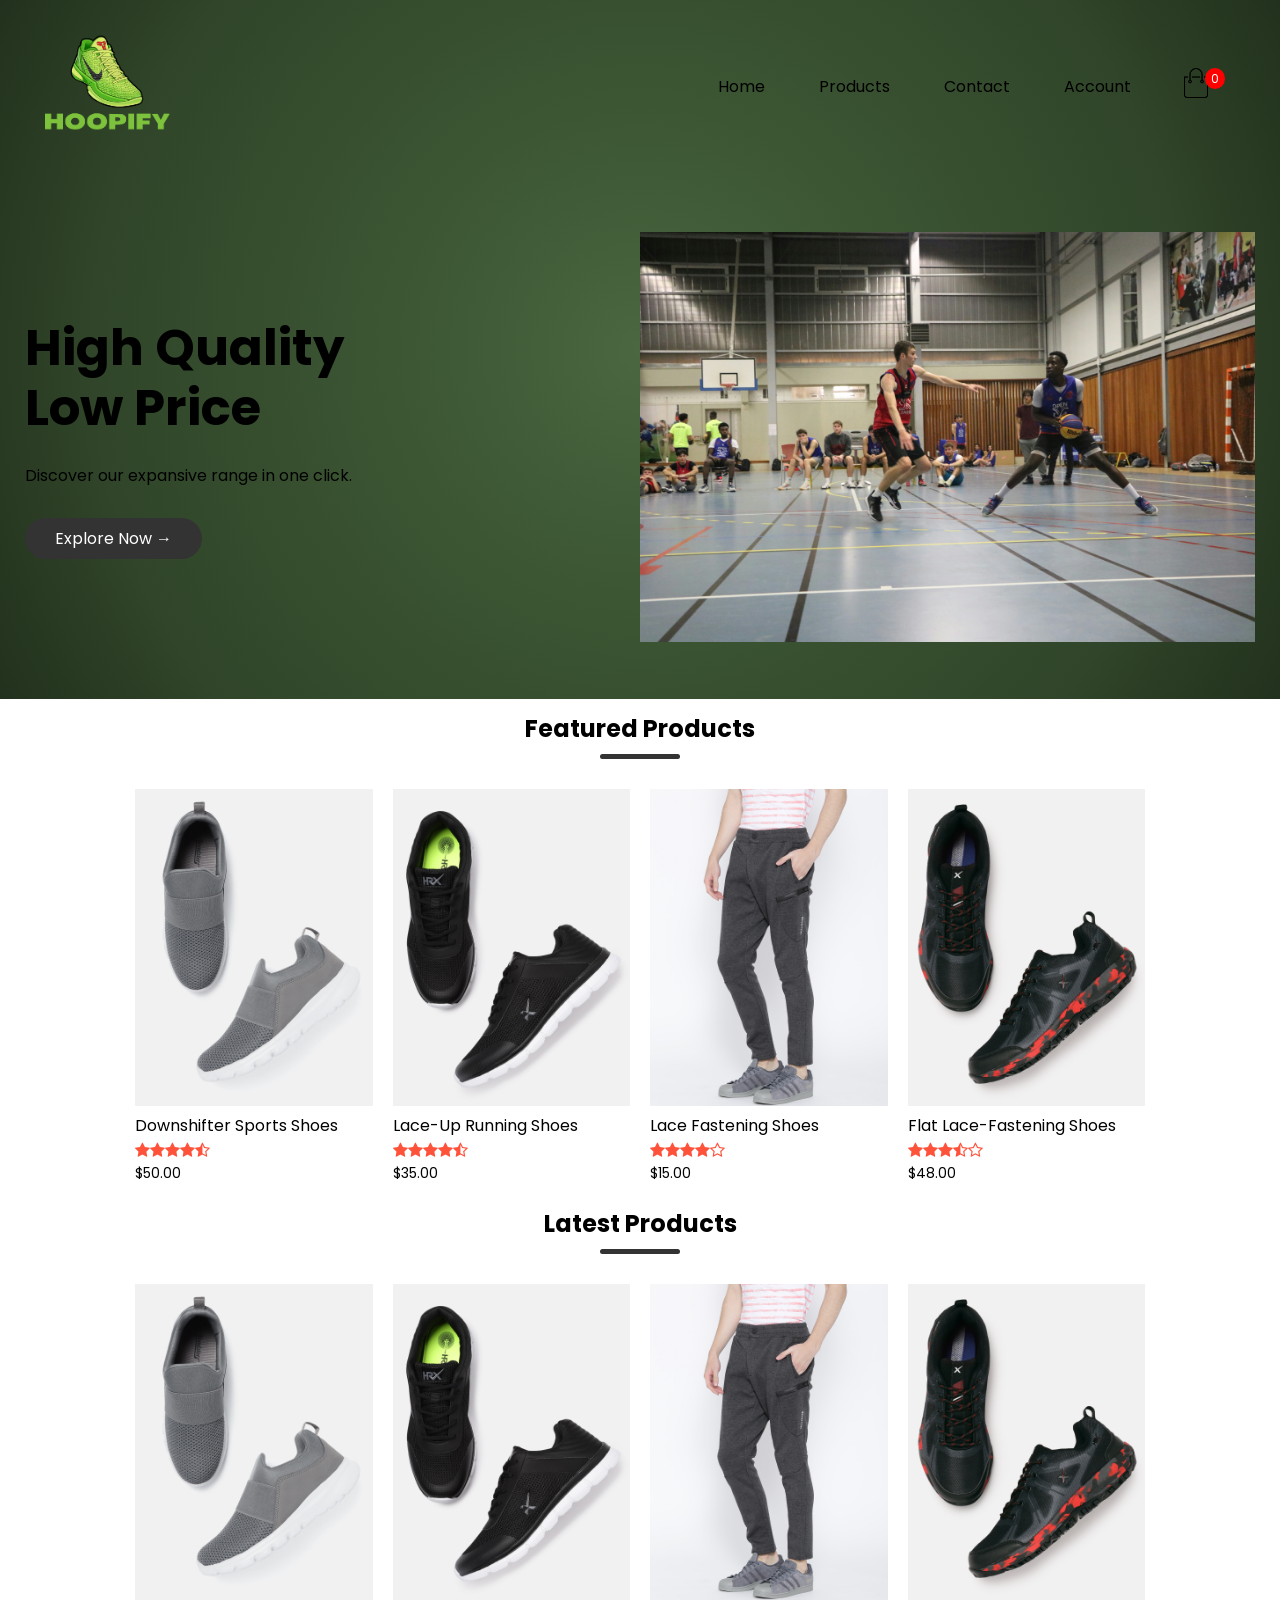
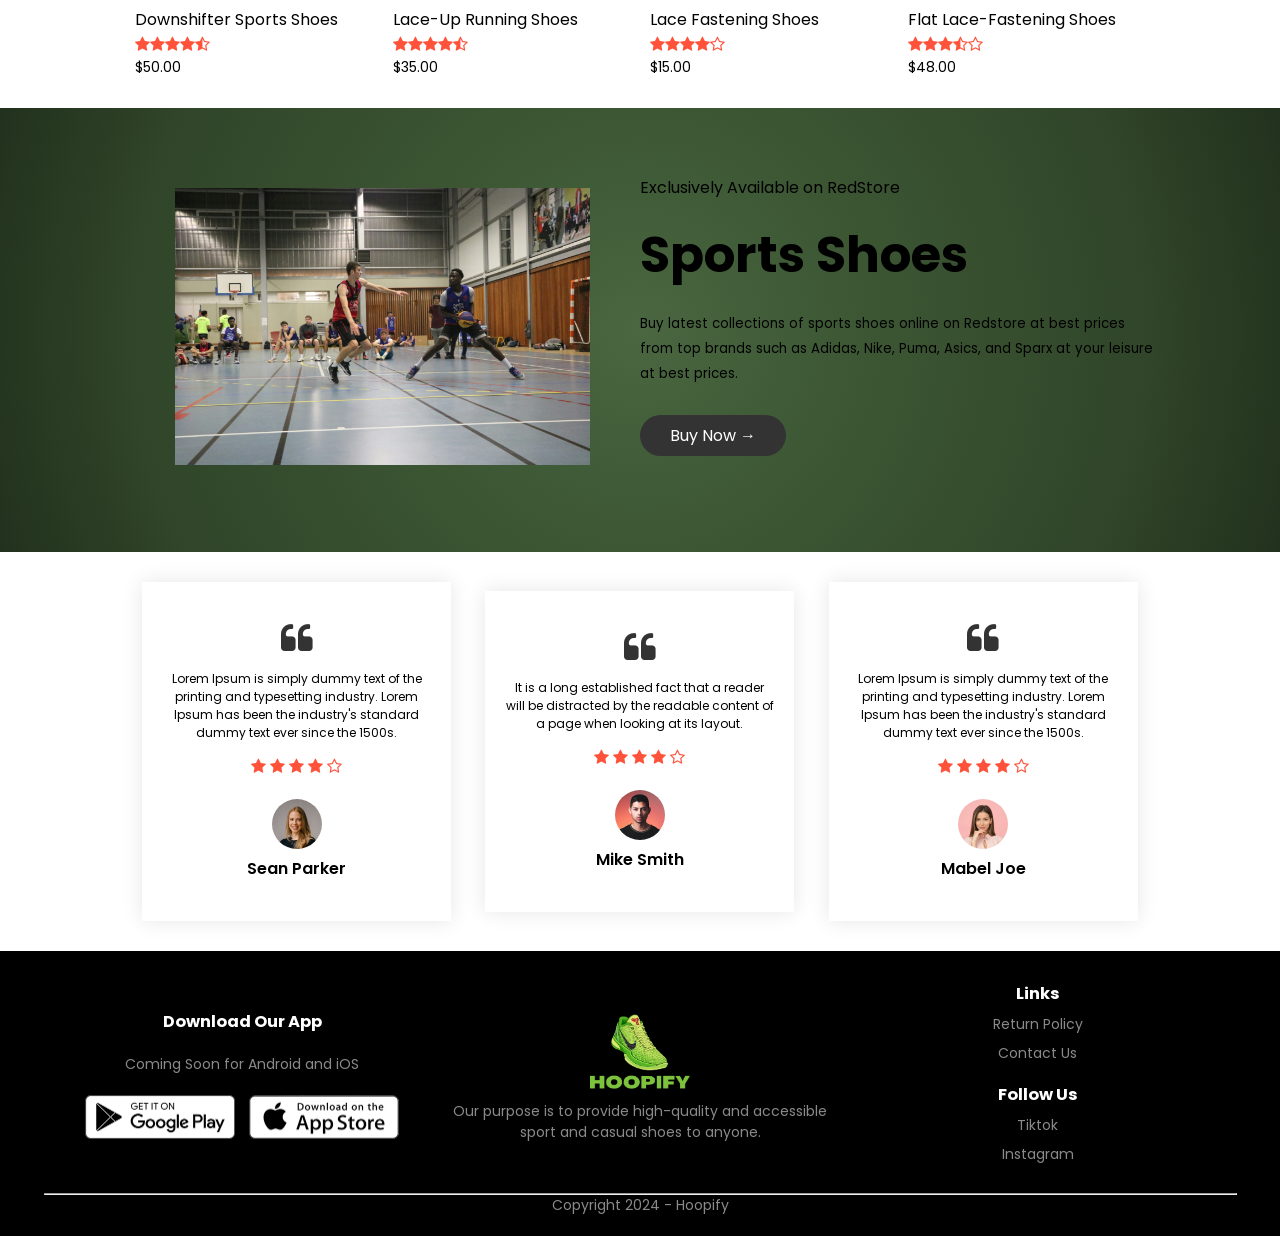
==== index.html @ 34ea132c "whoops" ====
<!doctype html>
<html>

<head>
	<meta charset="utf-8" />
	<meta name="viewport" content="width=device-width, initial-scale=1.0" />
	<title>Hoopify</title>
	<link rel="stylesheet" href="style.css" />
	<link rel="preconnect" href="https://fonts.gstatic.com" />
	<link href="https://fonts.googleapis.com/css2?family=Poppins:wght@200;300;400;500;600;700&display=swap"
		rel="stylesheet" />
	<link rel="stylesheet" href="https://stackpath.bootstrapcdn.com/font-awesome/4.7.0/css/font-awesome.min.css" />
</head>

<body>
	<!-- Header Section -->
	<div class="header">
		<div class="container">
			<div class="navbar">
				<div class="logo">
					<a href="index.html"><img src="images/logo.png" width="125px" /></a>
				</div>
				<nav>
					<ul id="MenuItems">
						<li><a href="index.html">Home</a></li>
						<li><a href="products.html">Products</a></li>
						<li><a href="contact.html">Contact</a></li>
						<li><a href="account.html">Account</a></li>
					</ul>
				</nav>
				<a href="cart.html">
					<img src="images/cart.png" width="30px" height="30px" />
					<span id="cartCount" class="cart-count">0</span>
				</a>
			</div>
			<div class="row">
				<div class="col-2">
					<h1>High Quality <br />Low Price</h1>
					<p>Discover our expansive range in one click.</p>
					<a href="products.html" class="btn">Explore Now &#8594;</a>
				</div>
				<div class="col-2">
					<img src="images/image1.png" />
				</div>
			</div>
		</div>
	</div>

	<!-- Featured Products Section -->
	<div class="small-container">
		<h2 class="title">Featured Products</h2>
		<div class="row featured-products">
			<!-- Featured products will be dynamically added here -->
		</div>

		<!-- Latest Products Section -->
		<h2 class="title">Latest Products</h2>
		<div class="row latest-products">
			<!-- Latest products will be dynamically added here -->
		</div>
	</div>

	<!-- Offer Section -->
	<div class="offer">
		<div class="small-container">
			<div class="row">
				<div class="col-2">
					<img src="images/image1.png" class="offer-img" />
				</div>
				<div class="col-2">
					<p>Exclusively Available on RedStore</p>
					<h1>Sports Shoes</h1>
					<small>
						Buy latest collections of sports shoes online on Redstore at best
						prices from top brands such as Adidas, Nike, Puma, Asics, and
						Sparx at your leisure at best prices. </small><br />
					<a href="products.html" class="btn">Buy Now &#8594;</a>
				</div>
			</div>
		</div>
	</div>

	<!-- Testimonial Section -->
	<div class="testimonial">
		<div class="small-container">
			<div class="row">
				<div class="col-3">
					<i class="fa fa-quote-left"></i>
					<p>
						Lorem Ipsum is simply dummy text of the printing and typesetting
						industry. Lorem Ipsum has been the industry's standard dummy text
						ever since the 1500s.
					</p>
					<div class="rating">
						<i class="fa fa-star"></i>
						<i class="fa fa-star"></i>
						<i class="fa fa-star"></i>
						<i class="fa fa-star"></i>
						<i class="fa fa-star-o"></i>
					</div>
					<img src="images/user-1.png" />
					<h3>Sean Parker</h3>
				</div>
				<div class="col-3">
					<i class="fa fa-quote-left"></i>
					<p>
						It is a long established fact that a reader will be distracted by
						the readable content of a page when looking at its layout.
					</p>
					<div class="rating">
						<i class="fa fa-star"></i>
						<i class="fa fa-star"></i>
						<i class="fa fa-star"></i>
						<i class="fa fa-star"></i>
						<i class="fa fa-star-o"></i>
					</div>
					<img src="images/user-2.png" />
					<h3>Mike Smith</h3>
				</div>
				<div class="col-3">
					<i class="fa fa-quote-left"></i>
					<p>
						Lorem Ipsum is simply dummy text of the printing and typesetting
						industry. Lorem Ipsum has been the industry's standard dummy text
						ever since the 1500s.
					</p>
					<div class="rating">
						<i class="fa fa-star"></i>
						<i class="fa fa-star"></i>
						<i class="fa fa-star"></i>
						<i class="fa fa-star"></i>
						<i class="fa fa-star-o"></i>
					</div>
					<img src="images/user-3.png" />
					<h3>Mabel Joe</h3>
				</div>
			</div>
		</div>
	</div>

	<!-- Footer Section -->
	<div class="footer">
		<div class="container">
			<div class="row">
				<div class="footer-col-1">
					<h3>Download Our App</h3>
					<p>Coming Soon for Android and iOS</p>
					<div class="app-logo">
						<img src="images/play-store.png" alt="" />
						<img src="images/app-store.png" alt="" />
					</div>
				</div>
				<div class="footer-col-2">
					<img src="images/logo-white.png" width="25px" />
					<p>
						Our purpose is to provide high-quality and accessible sport and
						casual shoes to anyone.
					</p>
				</div>
				<div class="footer-col-3">
					<h3>Links</h3>
					<ul>
						<li>Return Policy</li>
						<li>Contact Us</li>
					</ul>
					<h3>Follow Us</h3>
					<ul>
						<li>Tiktok</li>
						<li>Instagram</li>
					</ul>
				</div>
			</div>

			<hr />
			<!--horizontal line-->
			<p class="copyright">Copyright 2024 - Hoopify</p>
		</div>
	</div>
	<!-- Script -->
	<script src="index.js" type="module"></script>

	<script src="cart.js" type="module"></script>
</body>

</html>
---- style.css ----
* {
	margin: 0;
	padding: 0;
	box-sizing: border-box;
}

:root {
	--base-text-colour: #000;
	--base-item-colour: #333333;
	--base-item-hover-colour: #1c1c1c;
	--background-gradient-1: #4a6741;
	--background-gradient-2: #3f5a36;
	--background-gradient-3: #374f2f;
	--background-gradient-4: #304529;
	--background-gradient-5: #22311d;
}

body {
	font-family: "Poppins", sans-serif;
}

/*nav menu on the left as a unordered list*/
.navbar {
	display: flex;
	align-items: center;
	padding: 20px;
}

/*nav menu on the right as a unordered list*/
nav {
	flex: 1;
	text-align: right;
}

/*nav menu on the right as a list but without bullet*/
nav ul {
	display: inline-block;
	list-style-type: none;
}

/*nav menu on the right as a vertically list with 50px gapping with each with underline*/
nav ul li {
	display: inline-block;
	margin-right: 50px;
}

/*nav menu on the right as a vertically list with 50px gapping with each without underline*/
a {
	text-decoration: none;
	color: var(--base-text-colour);
}

p {
	color: var(--base-text-colour);
}

.container {
	max-width: 1300px;
	margin: auto;
	padding-left: 25px;
	padding-right: 25px;
}

.row {
	display: flex;
	align-items: center;
	flex-wrap: wrap;
	justify-content: space-around;
}

.col-2 {
	flex-basis: 50%;
	min-width: 300px;
}

.col-2 img {
	max-width: 100%;
	padding: 50px 0;
}

.col-2 h1 {
	font-size: 50px;
	line-height: 60px;
	margin: 25px 0;
}

.btn {
	display: inline-block;
	background: var(--base-item-colour);
	color: white;
	padding: 8px 30px;
	margin: 30px 0px;
	border-radius: 30px;
	transition: background 0.5s;
}

.btn:hover {
	background: var(--base-item-hover-colour);
}

.header {
	background: radial-gradient(circle at center,
			var(--background-gradient-1) 0%,
			var(--background-gradient-2) 25%,
			var(--background-gradient-3) 50%,
			var(--background-gradient-4) 75%,
			var(--background-gradient-5) 100%);
}

.header .row {
	margin-top: 10px;
}

.col-3 {
	flex-basis: 30%;
	min-width: 250px;
	margin-bottom: 30px;
}

.col-3 img {
	width: 100%;
}

.small-container {
	max-width: 1080px;
	margin: auto;
	padding-left: 25px;
	padding-right: 25px;
}

.col-4 {
	flex-basis: 25%;
	padding: 10px;
	min-width: 200px;
	transition: transform 0.5s;
}

.col-4 img {
	width: 100%;
}

.title {
	text-align: center;
	margin: 0 auto 20px;
	position: relative;
	line-height: 60px;
	color: var(--base-text-colour);
}

.title::after {
	content: "";
	background: var(--base-item-colour);
	width: 80px;
	height: 5px;
	border-radius: 5px;
	position: absolute;
	bottom: 0;
	left: 50%;
	transform: translateX(-50%);
}

h4 {
	color: var(--base-text-colour);
	font-weight: normal;
}

.col-4 p {
	font-size: 14px;
}

.rating .fa {
	color: #ff523b;
}

.col-4:hover {
	transform: translateY(-5px);
}

/*----- Under-Construction Message -----*/

.account-page {
	position: relative;
}

.account-page .overlay {
	position: absolute;
	top: 0;
	left: 0;
	width: 100%;
	height: 100%;
	display: flex;
	align-items: center;
	justify-content: center;
	text-align: center;
	padding: 20px;
	box-sizing: border-box;
	z-index: 10;
}

.account-page .overlay-background {
	position: absolute;
	top: 0;
	left: 0;
	width: 100%;
	height: 100%;
	background-color: rgba(51, 51, 51, 0.75);
	z-index: -1;
}

.account-page .overlay p {
	color: white;
	position: relative;
	z-index: 1;
}

.account-page .overlay a {
	color: red;
	text-decoration: underline;
}

/*-----------------------offer -----------------------*/
.offer {
	background: radial-gradient(circle at center,
			var(--background-gradient-1) 0%,
			var(--background-gradient-2) 25%,
			var(--background-gradient-3) 50%,
			var(--background-gradient-4) 75%,
			var(--background-gradient-5) 100%);
	margin-top: 20px;
	padding: 30px 0;
}

.col-2 .offer-img {
	padding: 50px;
}

small {
	color: var(--base-text-colour);
}

/*-----------------------Testimonial -----------------------*/
.testimonial {
	padding-top: 30px;
}

.testimonial .col-3 {
	text-align: center;
	padding: 40px 20px;
	box-shadow: 0 0 20px 0px rgba(0, 0, 0, 0.1);
	cursor: pointer;
	transition: transform 0.5s;
}

.testimonial .col-3 img {
	width: 50px;
	margin-top: 20px;
	border-radius: 50%;
}

.testimonial .col-3:hover {
	transform: translateY(-10px);
}

.fa.fa-quote-left {
	font-size: 34px;
	color: var(--base-item-colour);
}

.col-3 p {
	font-size: 12px;
	margin: 12px 0;
	color: var(--base-text-colour);
}

.testimonial .col-3 h3 {
	font-weight: 600;
	color: var(--base-text-colour);
	font-size: 16px;
}

/*-----------------------Brands -----------------------*/
.brands {
	margin: 100px auto;
}

.col-5 {
	width: 100px;
}

.col-5 img {
	width: 100%;
	cursor: pointer;
	filter: grayscale(100%);
}

.col-5 img:hover {
	filter: grayscale(0);
}

/*-----------------------Footer -----------------------*/
.footer {
	background: var(--base-text-colour);
	color: #8a8a8a;
	font-size: 14px;
	padding: 20px 0 20px;
	display: flex;
	flex-direction: column;
	align-items: center;
}

.footer h3 {
	color: white;
	margin-top: 10px;
	text-align: center;
}

.footer p {
	color: #8a8a8a;
	text-align: center;
}

.footer ul {
	list-style: none;
	padding: 0;
	margin: 0;
}

.footer ul li {
	list-style: none;
	margin: 8px 0;
}

.footer .row {
	display: flex;
	justify-content: center;
	align-items: center;
	flex-wrap: wrap;
	width: 100%;
}

.footer-col-1,
.footer-col-2,
.footer-col-3 {
	flex: 1;
	min-width: 250px;
	margin-bottom: 20px;
	display: flex;
	flex-direction: column;
	align-items: center;
	text-align: center;
}

.footer-col-1 h3,
.footer-col-1 p {
	margin-bottom: 20px;
}

.footer-col-2 img {
	width: 100px;
	margin: 0 auto 0px;
	display: block;
}

.app-logo img {
	width: 150px;
	margin: 0px 5px;
}

/*-----------------------media query for menu -----------------------*/
@media only screen and (max-width: 800px) {
	nav ul {
		position: absolute;
		top: 70px;
		left: 0;
		background: #333;
		width: 100%;
		overflow: hidden;
		transition: max-height 0.5s;
	}

	nav ul li {
		display: block;
		margin-right: 50px;
		margin-top: 10px;
		margin-bottom: 10px;
	}

	nav ul li a {
		color: #fff;
	}

	.menu-icon {
		display: block;
		cursor: pointer;
	}
}

/*-----------------------media query for less than 600 screen size(mobile device) -----------------------*/
@media only screen and (max-width: 600px) {
	.row {
		text-align: center;
	}

	.col-2 .col-3 .col-4 {
		flex-basis: 100%;
	}

	.single-product .row {
		text-align: left;
	}

	.single-product .col-2 {
		padding: 20px 0;
	}

	.single-product h1 {
		font-size: 20px;
		line-height: 32px;
	}

	.cart-info p {
		display: none;
	}
}

/*--------------------all products-----------------------------------------------*/
.row-2 {
	justify-content: space-between;
	margin: 100px auto 50px;
}

select {
	border: 1px solid var(--base-item-colour);
	padding: 5px;
}

select:focus {
	outline: none;
}

/* Pagination Container */
.page-btn {
	margin: 0 auto 80px;
	text-align: center;
}

/* Pagination Links */
.page-btn a {
	display: inline-block;
	border: 1px solid var(--base-item-colour);
	margin-left: 10px;
	width: 40px;
	height: 40px;
	text-align: center;
	line-height: 40px;
	cursor: pointer;
	color: var(--base-item-colour);
	text-decoration: none;
	font-weight: 500;
}

/* Hover Effect for Pagination Links */
.page-btn a:hover {
	background: var(--base-item-colour);
	color: white;
}

/* Active Page Styling */
.page-btn a.active {
	background: var(--base-item-colour);
	color: white;
}

/*-----------------------single product details -----------------------*/

.single-product {
	margin-top: 80px;
}

.single-product .col-2 img {
	padding: 0;
}

.single-product .col-2 {
	padding: 20px;
}

.single-product h4 {
	margin: 20px 0;
	font-size: 22px;
	font-weight: bold;
}

.single-product select {
	display: block;
	padding: 10px;
	margin-top: 20px;
}

.single-product input {
	width: 50px;
	height: 40px;
	padding-left: 10px;
	font-size: 20px;
	margin-right: 10px;
	border: apx solid var(--base-item-colour);
}

input:focus {
	outline: none;
}

.single-product .fa {
	color: var(--base-item-colour);
	margin-left: 10px;
}

.small-img-row {
	display: flex;
	justify-content: space-between;
}

.small-img-col {
	flex-basis: 24%;
	cursor: pointer;
}

/*------------------------------ cart items ------------------------------*/
.cart-page {
	margin: 80px auto;
}

table {
	width: 100%;
	border-collapse: collapse;
}

.cart-info {
	display: flex;
	flex-wrap: wrap;
}

th {
	text-align: left;
	padding: 5px;
	color: #fff;
	background: #ff523b;
	font-weight: normal;
}

td {
	padding: 10px 5px;
}

td input {
	width: 40px;
	height: 30px;
	padding: 5px;
}

td a {
	color: #ff523b;
}

td img {
	width: 80px;
	height: 80px;
	margin-right: 10px;
}

.total-price {
	display: flex;
	justify-content: flex-end;
}

.total-price table {
	border-top: 3px solid #ff523b;
	width: 100%;
	max-width: 400px;
}

td:last-child {
	text-align: right;
}

th:last-child {
	text-align: right;
}

/* Cart Item Styles */
.cart-item {
	display: flex;
	justify-content: space-between;
	align-items: center;
	margin-bottom: 20px;
}

.cart-info {
	display: flex;
}

.cart-info img {
	width: 100px;
	margin-right: 20px;
}

.cart-info div {
	max-width: 200px;
}

.quantity input {
	width: 50px;
	padding: 5px;
}

.subtotal {
	font-size: 18px;
}

/* Cart Count Badge */
.cart-count {
	position: relative;
	top: -15px;
	left: -10px;
	background-color: red;
	color: white;
	border-radius: 50%;
	padding: 2px 6px;
	font-size: 12px;
}

/*------------------------------ account-page ------------------------------*/
.account-page {
	padding: 50px 0;
	background: radial-gradient(#fff, #ffd6d6);
}

.form-container {
	background: #fff;
	width: 300px;
	height: 400px;
	position: relative;
	text-align: center;
	padding: 20px 0;
	margin: auto;
	box-shadow: 0 0 20px 0px rgba(0, 0, 0, 0.1);
	overflow: hidden;
}

.form-container span {
	font-weight: bold;
	padding: 0 10px;
	color: #555;
	cursor: pointer;
	width: 100px;
	display: inline-block;
}

.form-btn {
	display: inline-block;
}

.form-container form {
	max-width: 300px;
	padding: 0 20px;
	position: absolute;
	top: 130px;
	transition: transform 1s;
}

form input {
	width: 100%;
	height: 30px;
	margin: 10px 0;
	padding: 0 10px;
	border: 1px solid #ccc;
}

form .btn {
	width: 100%;
	border: none;
	cursor: pointer;
	margin: 10px 0;
}

form .btn:focus {
	outline: none;
}

#LoginForm {
	left: -300px;
}

#RegForm {
	left: 0;
}

form a {
	font-size: 12px;
}

#Indicator {
	width: 100px;
	border: none;
	background: #ff523b;
	height: 3px;
	margin-top: 8px;
	transform: translateX(100px);
	transition: transform 1s;
}
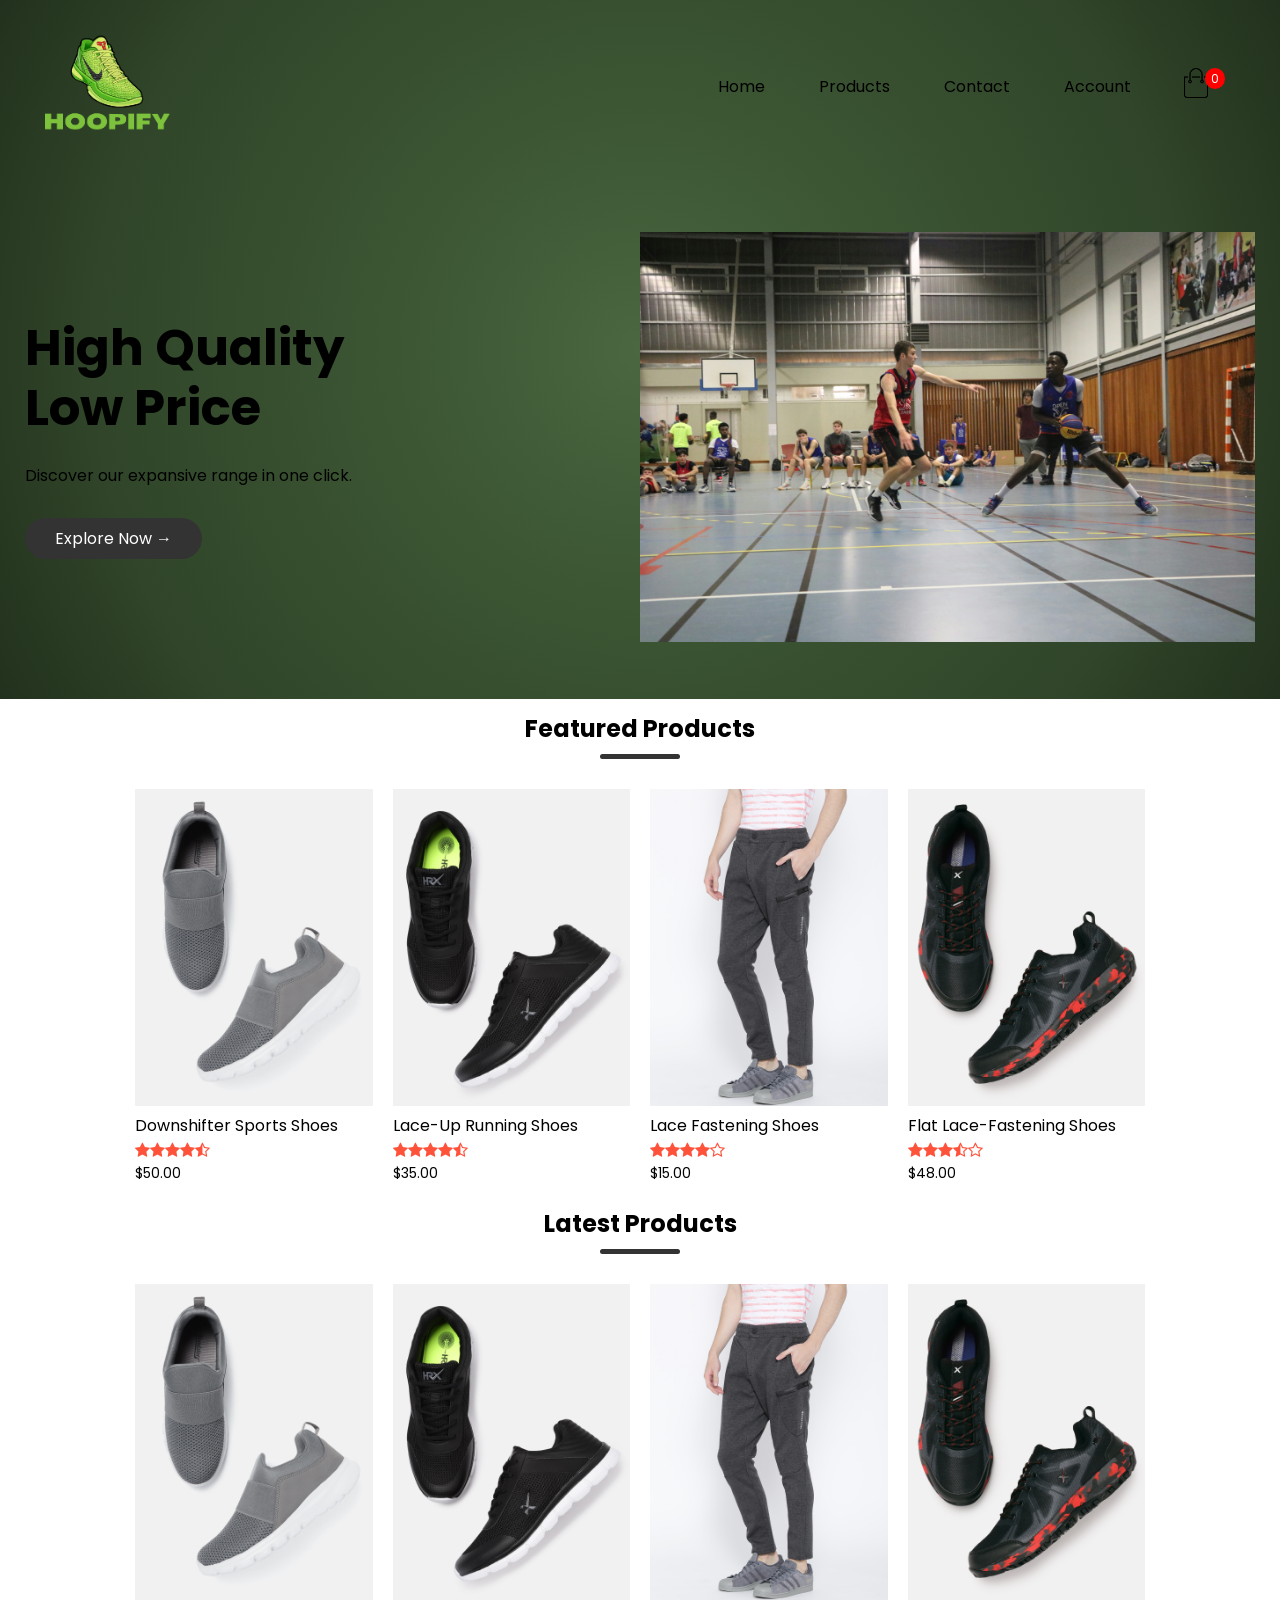
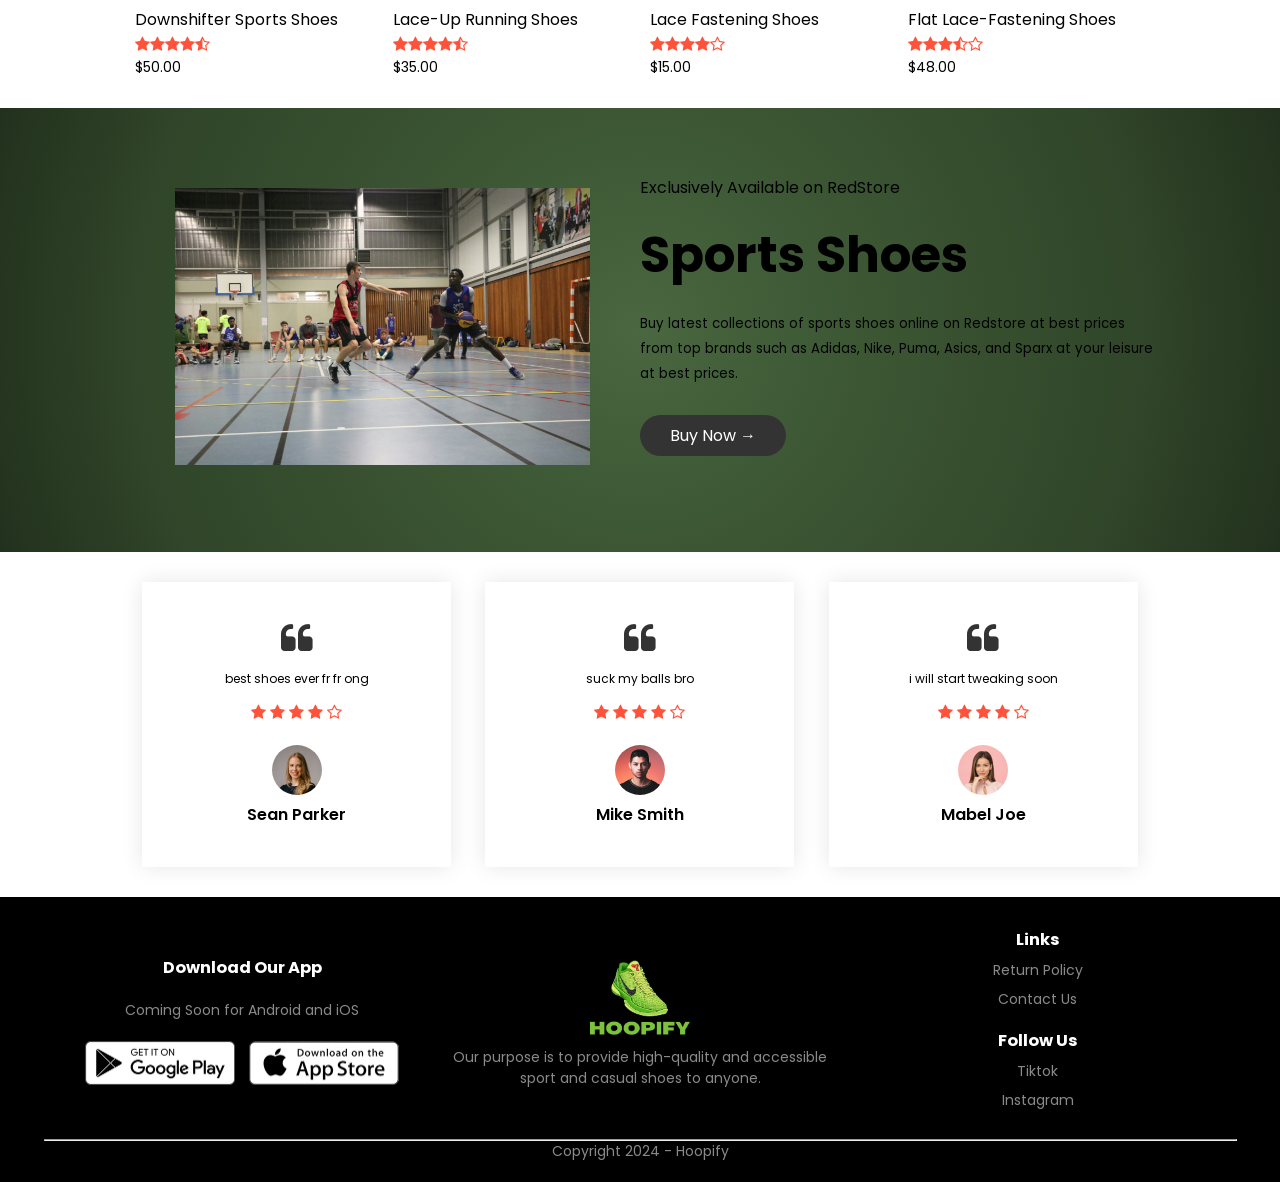
==== commit 0a927348: "changed to using formsubmit" ====
--- a/index.html
+++ b/index.html
@@ -86,11 +86,7 @@
 			<div class="row">
 				<div class="col-3">
 					<i class="fa fa-quote-left"></i>
-					<p>
-						Lorem Ipsum is simply dummy text of the printing and typesetting
-						industry. Lorem Ipsum has been the industry's standard dummy text
-						ever since the 1500s.
-					</p>
+					<p>best shoes ever fr fr ong</p>
 					<div class="rating">
 						<i class="fa fa-star"></i>
 						<i class="fa fa-star"></i>
@@ -103,10 +99,7 @@
 				</div>
 				<div class="col-3">
 					<i class="fa fa-quote-left"></i>
-					<p>
-						It is a long established fact that a reader will be distracted by
-						the readable content of a page when looking at its layout.
-					</p>
+					<p>suck my balls bro</p>
 					<div class="rating">
 						<i class="fa fa-star"></i>
 						<i class="fa fa-star"></i>
@@ -119,11 +112,7 @@
 				</div>
 				<div class="col-3">
 					<i class="fa fa-quote-left"></i>
-					<p>
-						Lorem Ipsum is simply dummy text of the printing and typesetting
-						industry. Lorem Ipsum has been the industry's standard dummy text
-						ever since the 1500s.
-					</p>
+					<p>i will start tweaking soon</p>
 					<div class="rating">
 						<i class="fa fa-star"></i>
 						<i class="fa fa-star"></i>
--- a/style.css
+++ b/style.css
@@ -708,3 +708,74 @@
 	transform: translateX(100px);
 	transition: transform 1s;
 }
+
+/*---------------- contact-page -------------------------- */
+
+.contact-page {
+	background: radial-gradients(#fff, #ffd6d6);
+	padding-top: 50px;
+	padding-bottom: 50px;
+	display: flex;
+	justify-content: centre;
+}
+
+.contact-container {
+	background: #fff;
+	width: 90%;
+	max-width: 500px;
+	padding: 20px;
+	border-radius: 10px;
+	box-shadow: 0 4px 10px rgba(0, 0, 0, 0.1);
+}
+
+.contact-container h1 {
+	text-align: center;
+	font-size: 24px;
+	margin-bottom: 20px;
+	color: #333;
+	font-weight: bold;
+}
+
+.contact-container input,
+.contact-container textarea {
+	width: 100%;
+	padding: 10px;
+	margin: 10px 0;
+	font-size: 16px;
+	border: 1px solid #ddd;
+	border-radius: 5px;
+	box-sizing: border-box;
+	resize: none;
+}
+
+.contact-container input:focus,
+.contact-container textarea:focus {
+	border-color: #007bff;
+	outline: none;
+	box-shadow: 0 0 5px rgba(0, 123, 255, 0.5);
+}
+
+.input-row {
+	display: flex;
+	gap: 10px;
+}
+
+.input-row input {
+	width: 50%;
+}
+
+.contact-container .btn {
+	width: 100%;
+	background: #007bff;
+	color: #fff;
+	border: none;
+	padding: 10px;
+	font-size: 16px;
+	border-radius: 5px;
+	cursor: pointer;
+	transition: background 0.3s;
+}
+
+.contact-container .btn:hover {
+	background: #0056b3;
+}
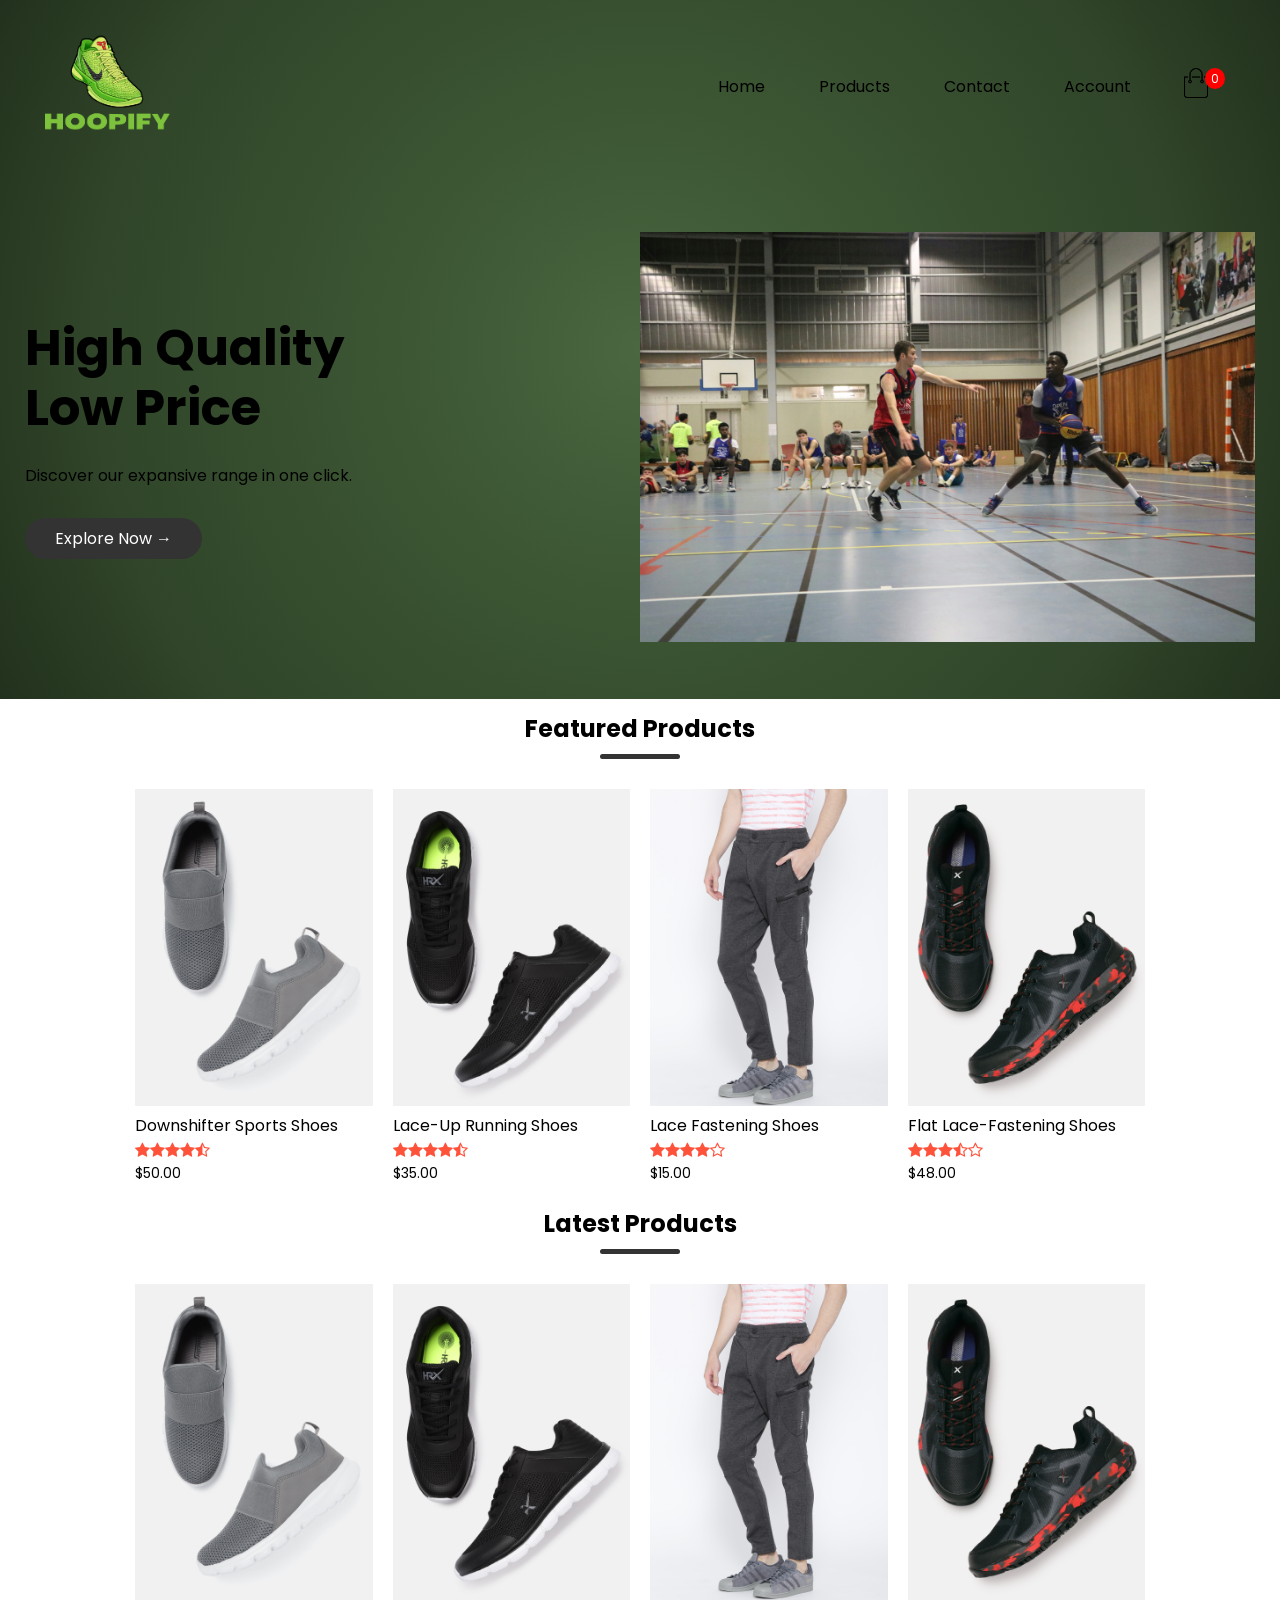
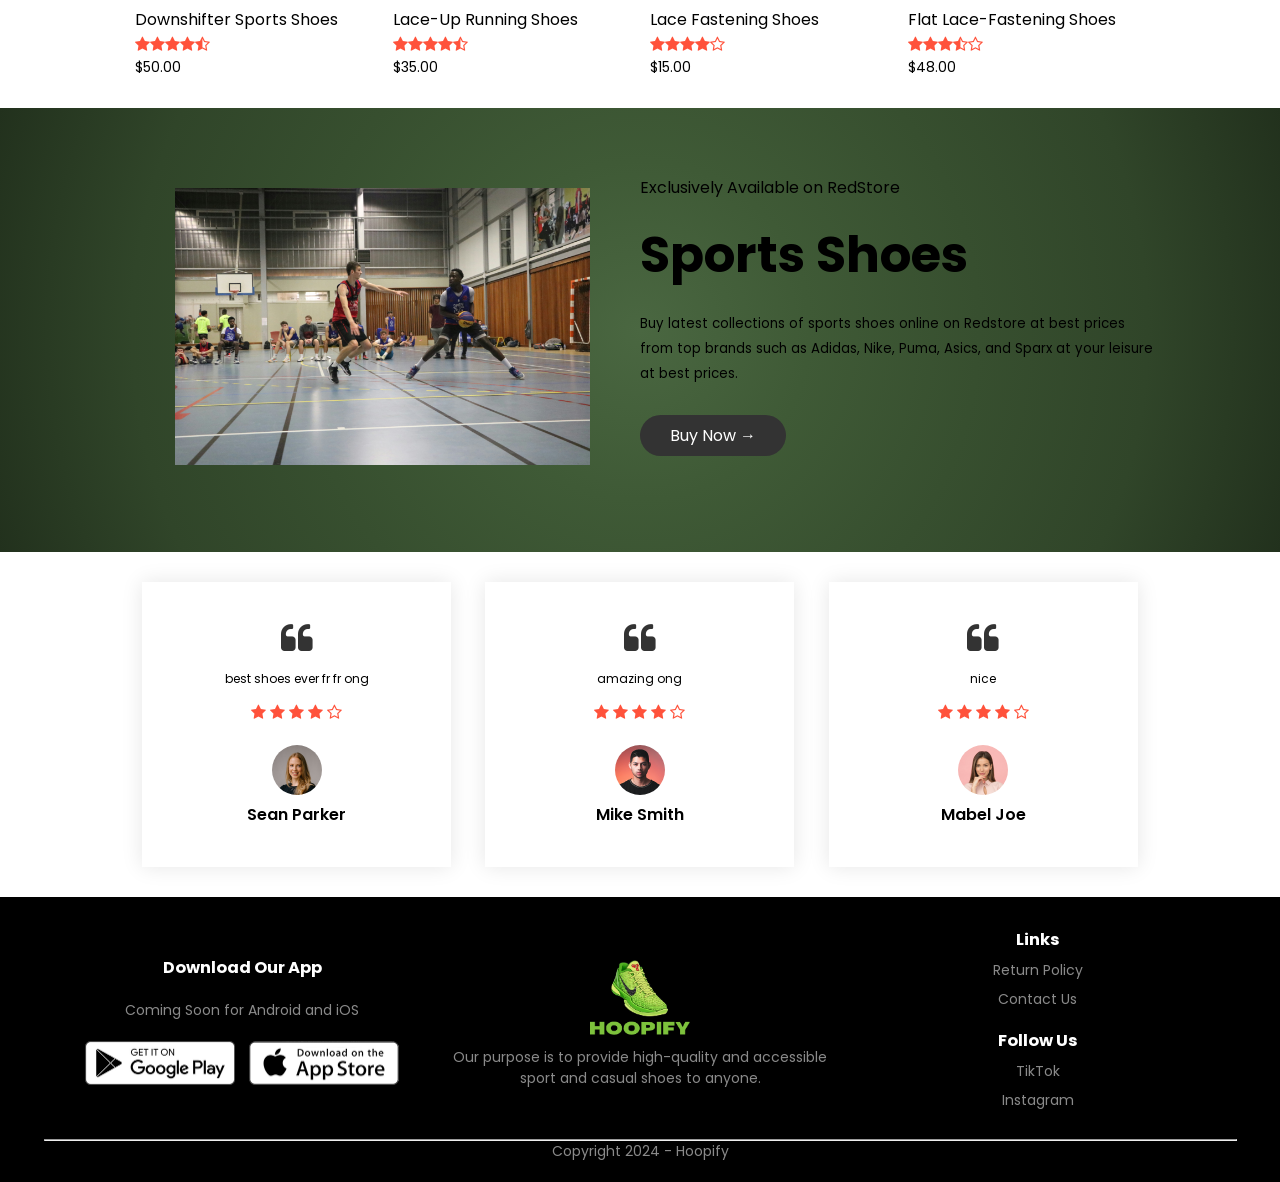
==== commit d2ad73d6: "general changes" ====
--- a/index.html
+++ b/index.html
@@ -1,174 +1,152 @@
 <!doctype html>
 <html>
+  <head>
+    <meta charset="utf-8" />
+    <meta name="viewport" content="width=device-width, initial-scale=1.0" />
+    <title>Hoopify</title>
+    <link rel="stylesheet" href="style.css" />
+    <link rel="preconnect" href="https://fonts.gstatic.com" />
+    <link
+      href="https://fonts.googleapis.com/css2?family=Poppins:wght@200;300;400;500;600;700&display=swap"
+      rel="stylesheet"
+    />
+    <link
+      rel="stylesheet"
+      href="https://stackpath.bootstrapcdn.com/font-awesome/4.7.0/css/font-awesome.min.css"
+    />
+  </head>
 
-<head>
-	<meta charset="utf-8" />
-	<meta name="viewport" content="width=device-width, initial-scale=1.0" />
-	<title>Hoopify</title>
-	<link rel="stylesheet" href="style.css" />
-	<link rel="preconnect" href="https://fonts.gstatic.com" />
-	<link href="https://fonts.googleapis.com/css2?family=Poppins:wght@200;300;400;500;600;700&display=swap"
-		rel="stylesheet" />
-	<link rel="stylesheet" href="https://stackpath.bootstrapcdn.com/font-awesome/4.7.0/css/font-awesome.min.css" />
-</head>
+  <body>
+    <!-- Header Section -->
+    <div class="header">
+      <div class="container">
+        <div class="navbar">
+          <div class="logo">
+            <a href="index.html"><img src="images/logo.png" width="125px" /></a>
+          </div>
+          <nav>
+            <ul id="MenuItems">
+              <li><a href="index.html">Home</a></li>
+              <li><a href="products.html">Products</a></li>
+              <li><a href="contact.html">Contact</a></li>
+              <li><a href="account.html">Account</a></li>
+            </ul>
+          </nav>
+          <a href="cart.html">
+            <img src="images/cart.png" width="30px" height="30px" />
+            <span id="cartCount" class="cart-count">0</span>
+          </a>
+        </div>
+        <div class="row">
+          <div class="col-2">
+            <h1>High Quality <br />Low Price</h1>
+            <p>Discover our expansive range in one click.</p>
+            <a href="products.html" class="btn">Explore Now &#8594;</a>
+          </div>
+          <div class="col-2">
+            <img src="images/image1.png" />
+          </div>
+        </div>
+      </div>
+    </div>
 
-<body>
-	<!-- Header Section -->
-	<div class="header">
-		<div class="container">
-			<div class="navbar">
-				<div class="logo">
-					<a href="index.html"><img src="images/logo.png" width="125px" /></a>
-				</div>
-				<nav>
-					<ul id="MenuItems">
-						<li><a href="index.html">Home</a></li>
-						<li><a href="products.html">Products</a></li>
-						<li><a href="contact.html">Contact</a></li>
-						<li><a href="account.html">Account</a></li>
-					</ul>
-				</nav>
-				<a href="cart.html">
-					<img src="images/cart.png" width="30px" height="30px" />
-					<span id="cartCount" class="cart-count">0</span>
-				</a>
-			</div>
-			<div class="row">
-				<div class="col-2">
-					<h1>High Quality <br />Low Price</h1>
-					<p>Discover our expansive range in one click.</p>
-					<a href="products.html" class="btn">Explore Now &#8594;</a>
-				</div>
-				<div class="col-2">
-					<img src="images/image1.png" />
-				</div>
-			</div>
-		</div>
-	</div>
+    <!-- Featured Products Section -->
+    <div class="small-container">
+      <h2 class="title">Featured Products</h2>
+      <div class="row featured-products">
+        <!-- Featured products will be dynamically added here -->
+      </div>
 
-	<!-- Featured Products Section -->
-	<div class="small-container">
-		<h2 class="title">Featured Products</h2>
-		<div class="row featured-products">
-			<!-- Featured products will be dynamically added here -->
-		</div>
+      <!-- Latest Products Section -->
+      <h2 class="title">Latest Products</h2>
+      <div class="row latest-products">
+        <!-- Latest products will be dynamically added here -->
+      </div>
+    </div>
 
-		<!-- Latest Products Section -->
-		<h2 class="title">Latest Products</h2>
-		<div class="row latest-products">
-			<!-- Latest products will be dynamically added here -->
-		</div>
-	</div>
+    <!-- Offer Section -->
+    <div class="offer">
+      <div class="small-container">
+        <div class="row">
+          <div class="col-2">
+            <img src="images/image1.png" class="offer-img" />
+          </div>
+          <div class="col-2">
+            <p>Exclusively Available on RedStore</p>
+            <h1>Sports Shoes</h1>
+            <small>
+              Buy latest collections of sports shoes online on Redstore at best
+              prices from top brands such as Adidas, Nike, Puma, Asics, and
+              Sparx at your leisure at best prices. </small
+            ><br />
+            <a href="products.html" class="btn">Buy Now &#8594;</a>
+          </div>
+        </div>
+      </div>
+    </div>
 
-	<!-- Offer Section -->
-	<div class="offer">
-		<div class="small-container">
-			<div class="row">
-				<div class="col-2">
-					<img src="images/image1.png" class="offer-img" />
-				</div>
-				<div class="col-2">
-					<p>Exclusively Available on RedStore</p>
-					<h1>Sports Shoes</h1>
-					<small>
-						Buy latest collections of sports shoes online on Redstore at best
-						prices from top brands such as Adidas, Nike, Puma, Asics, and
-						Sparx at your leisure at best prices. </small><br />
-					<a href="products.html" class="btn">Buy Now &#8594;</a>
-				</div>
-			</div>
-		</div>
-	</div>
+    <!-- Testimonial Section -->
+    <div class="testimonial">
+      <div class="small-container">
+        <div class="row">
+          <div class="col-3">
+            <i class="fa fa-quote-left"></i>
+            <p>best shoes ever fr fr ong</p>
+            <div class="rating">
+              <i class="fa fa-star"></i>
+              <i class="fa fa-star"></i>
+              <i class="fa fa-star"></i>
+              <i class="fa fa-star"></i>
+              <i class="fa fa-star-o"></i>
+            </div>
+            <img src="images/user-1.png" />
+            <h3>Sean Parker</h3>
+          </div>
+          <div class="col-3">
+            <i class="fa fa-quote-left"></i>
+            <p>amazing ong</p>
+            <div class="rating">
+              <i class="fa fa-star"></i>
+              <i class="fa fa-star"></i>
+              <i class="fa fa-star"></i>
+              <i class="fa fa-star"></i>
+              <i class="fa fa-star-o"></i>
+            </div>
+            <img src="images/user-2.png" />
+            <h3>Mike Smith</h3>
+          </div>
+          <div class="col-3">
+            <i class="fa fa-quote-left"></i>
+            <p>nice</p>
+            <div class="rating">
+              <i class="fa fa-star"></i>
+              <i class="fa fa-star"></i>
+              <i class="fa fa-star"></i>
+              <i class="fa fa-star"></i>
+              <i class="fa fa-star-o"></i>
+            </div>
+            <img src="images/user-3.png" />
+            <h3>Mabel Joe</h3>
+          </div>
+        </div>
+      </div>
+    </div>
 
-	<!-- Testimonial Section -->
-	<div class="testimonial">
-		<div class="small-container">
-			<div class="row">
-				<div class="col-3">
-					<i class="fa fa-quote-left"></i>
-					<p>best shoes ever fr fr ong</p>
-					<div class="rating">
-						<i class="fa fa-star"></i>
-						<i class="fa fa-star"></i>
-						<i class="fa fa-star"></i>
-						<i class="fa fa-star"></i>
-						<i class="fa fa-star-o"></i>
-					</div>
-					<img src="images/user-1.png" />
-					<h3>Sean Parker</h3>
-				</div>
-				<div class="col-3">
-					<i class="fa fa-quote-left"></i>
-					<p>suck my balls bro</p>
-					<div class="rating">
-						<i class="fa fa-star"></i>
-						<i class="fa fa-star"></i>
-						<i class="fa fa-star"></i>
-						<i class="fa fa-star"></i>
-						<i class="fa fa-star-o"></i>
-					</div>
-					<img src="images/user-2.png" />
-					<h3>Mike Smith</h3>
-				</div>
-				<div class="col-3">
-					<i class="fa fa-quote-left"></i>
-					<p>i will start tweaking soon</p>
-					<div class="rating">
-						<i class="fa fa-star"></i>
-						<i class="fa fa-star"></i>
-						<i class="fa fa-star"></i>
-						<i class="fa fa-star"></i>
-						<i class="fa fa-star-o"></i>
-					</div>
-					<img src="images/user-3.png" />
-					<h3>Mabel Joe</h3>
-				</div>
-			</div>
-		</div>
-	</div>
+    <!-- Footer Section -->
+    <div id="footer"></div>
 
-	<!-- Footer Section -->
-	<div class="footer">
-		<div class="container">
-			<div class="row">
-				<div class="footer-col-1">
-					<h3>Download Our App</h3>
-					<p>Coming Soon for Android and iOS</p>
-					<div class="app-logo">
-						<img src="images/play-store.png" alt="" />
-						<img src="images/app-store.png" alt="" />
-					</div>
-				</div>
-				<div class="footer-col-2">
-					<img src="images/logo-white.png" width="25px" />
-					<p>
-						Our purpose is to provide high-quality and accessible sport and
-						casual shoes to anyone.
-					</p>
-				</div>
-				<div class="footer-col-3">
-					<h3>Links</h3>
-					<ul>
-						<li>Return Policy</li>
-						<li>Contact Us</li>
-					</ul>
-					<h3>Follow Us</h3>
-					<ul>
-						<li>Tiktok</li>
-						<li>Instagram</li>
-					</ul>
-				</div>
-			</div>
+    <!-- Script -->
+    <script src="index.js" type="module"></script>
+    <script>
+      async function loadContent() {
+        const footer = await fetch("footer.html").then((response) =>
+          response.text(),
+        );
+        document.getElementById("footer").innerHTML = footer;
+      }
 
-			<hr />
-			<!--horizontal line-->
-			<p class="copyright">Copyright 2024 - Hoopify</p>
-		</div>
-	</div>
-	<!-- Script -->
-	<script src="index.js" type="module"></script>
-
-	<script src="cart.js" type="module"></script>
-</body>
-
+      loadContent();
+    </script>
+    <script src="cart.js" type="module"></script>
+  </body>
 </html>
--- a/style.css
+++ b/style.css
@@ -1,781 +1,794 @@
 * {
-	margin: 0;
-	padding: 0;
-	box-sizing: border-box;
+  margin: 0;
+  padding: 0;
+  box-sizing: border-box;
 }
 
 :root {
-	--base-text-colour: #000;
-	--base-item-colour: #333333;
-	--base-item-hover-colour: #1c1c1c;
-	--background-gradient-1: #4a6741;
-	--background-gradient-2: #3f5a36;
-	--background-gradient-3: #374f2f;
-	--background-gradient-4: #304529;
-	--background-gradient-5: #22311d;
+  --base-text-colour: #000;
+  --base-item-colour: #333333;
+  --base-item-hover-colour: #1c1c1c;
+  --background-gradient-1: #4a6741;
+  --background-gradient-2: #3f5a36;
+  --background-gradient-3: #374f2f;
+  --background-gradient-4: #304529;
+  --background-gradient-5: #22311d;
 }
 
 body {
-	font-family: "Poppins", sans-serif;
+  font-family: "Poppins", sans-serif;
 }
 
 /*nav menu on the left as a unordered list*/
 .navbar {
-	display: flex;
-	align-items: center;
-	padding: 20px;
+  display: flex;
+  align-items: center;
+  padding: 20px;
 }
 
 /*nav menu on the right as a unordered list*/
 nav {
-	flex: 1;
-	text-align: right;
+  flex: 1;
+  text-align: right;
 }
 
 /*nav menu on the right as a list but without bullet*/
 nav ul {
-	display: inline-block;
-	list-style-type: none;
+  display: inline-block;
+  list-style-type: none;
 }
 
 /*nav menu on the right as a vertically list with 50px gapping with each with underline*/
 nav ul li {
-	display: inline-block;
-	margin-right: 50px;
+  display: inline-block;
+  margin-right: 50px;
 }
 
 /*nav menu on the right as a vertically list with 50px gapping with each without underline*/
 a {
-	text-decoration: none;
-	color: var(--base-text-colour);
+  text-decoration: none;
+  color: var(--base-text-colour);
 }
 
 p {
-	color: var(--base-text-colour);
+  color: var(--base-text-colour);
 }
 
 .container {
-	max-width: 1300px;
-	margin: auto;
-	padding-left: 25px;
-	padding-right: 25px;
+  max-width: 1300px;
+  margin: auto;
+  padding-left: 25px;
+  padding-right: 25px;
 }
 
 .row {
-	display: flex;
-	align-items: center;
-	flex-wrap: wrap;
-	justify-content: space-around;
+  display: flex;
+  align-items: center;
+  flex-wrap: wrap;
+  justify-content: space-around;
 }
 
 .col-2 {
-	flex-basis: 50%;
-	min-width: 300px;
+  flex-basis: 50%;
+  min-width: 300px;
 }
 
 .col-2 img {
-	max-width: 100%;
-	padding: 50px 0;
+  max-width: 100%;
+  padding: 50px 0;
 }
 
 .col-2 h1 {
-	font-size: 50px;
-	line-height: 60px;
-	margin: 25px 0;
+  font-size: 50px;
+  line-height: 60px;
+  margin: 25px 0;
 }
 
 .btn {
-	display: inline-block;
-	background: var(--base-item-colour);
-	color: white;
-	padding: 8px 30px;
-	margin: 30px 0px;
-	border-radius: 30px;
-	transition: background 0.5s;
+  display: inline-block;
+  background: var(--base-item-colour);
+  color: white;
+  padding: 8px 30px;
+  margin: 30px 0px;
+  border-radius: 30px;
+  transition: background 0.5s;
 }
 
 .btn:hover {
-	background: var(--base-item-hover-colour);
+  background: var(--base-item-hover-colour);
 }
 
 .header {
-	background: radial-gradient(circle at center,
-			var(--background-gradient-1) 0%,
-			var(--background-gradient-2) 25%,
-			var(--background-gradient-3) 50%,
-			var(--background-gradient-4) 75%,
-			var(--background-gradient-5) 100%);
+  background: radial-gradient(
+    circle at center,
+    var(--background-gradient-1) 0%,
+    var(--background-gradient-2) 25%,
+    var(--background-gradient-3) 50%,
+    var(--background-gradient-4) 75%,
+    var(--background-gradient-5) 100%
+  );
 }
 
 .header .row {
-	margin-top: 10px;
+  margin-top: 10px;
 }
 
 .col-3 {
-	flex-basis: 30%;
-	min-width: 250px;
-	margin-bottom: 30px;
+  flex-basis: 30%;
+  min-width: 250px;
+  margin-bottom: 30px;
 }
 
 .col-3 img {
-	width: 100%;
+  width: 100%;
 }
 
 .small-container {
-	max-width: 1080px;
-	margin: auto;
-	padding-left: 25px;
-	padding-right: 25px;
+  max-width: 1080px;
+  margin: auto;
+  padding-left: 25px;
+  padding-right: 25px;
 }
 
 .col-4 {
-	flex-basis: 25%;
-	padding: 10px;
-	min-width: 200px;
-	transition: transform 0.5s;
+  flex-basis: 25%;
+  padding: 10px;
+  min-width: 200px;
+  transition: transform 0.5s;
 }
 
 .col-4 img {
-	width: 100%;
+  width: 100%;
 }
 
 .title {
-	text-align: center;
-	margin: 0 auto 20px;
-	position: relative;
-	line-height: 60px;
-	color: var(--base-text-colour);
+  text-align: center;
+  margin: 0 auto 20px;
+  position: relative;
+  line-height: 60px;
+  color: var(--base-text-colour);
 }
 
 .title::after {
-	content: "";
-	background: var(--base-item-colour);
-	width: 80px;
-	height: 5px;
-	border-radius: 5px;
-	position: absolute;
-	bottom: 0;
-	left: 50%;
-	transform: translateX(-50%);
+  content: "";
+  background: var(--base-item-colour);
+  width: 80px;
+  height: 5px;
+  border-radius: 5px;
+  position: absolute;
+  bottom: 0;
+  left: 50%;
+  transform: translateX(-50%);
 }
 
 h4 {
-	color: var(--base-text-colour);
-	font-weight: normal;
+  color: var(--base-text-colour);
+  font-weight: normal;
 }
 
 .col-4 p {
-	font-size: 14px;
+  font-size: 14px;
 }
 
 .rating .fa {
-	color: #ff523b;
+  color: #ff523b;
 }
 
 .col-4:hover {
-	transform: translateY(-5px);
+  transform: translateY(-5px);
 }
 
 /*----- Under-Construction Message -----*/
 
 .account-page {
-	position: relative;
+  position: relative;
 }
 
 .account-page .overlay {
-	position: absolute;
-	top: 0;
-	left: 0;
-	width: 100%;
-	height: 100%;
-	display: flex;
-	align-items: center;
-	justify-content: center;
-	text-align: center;
-	padding: 20px;
-	box-sizing: border-box;
-	z-index: 10;
+  position: absolute;
+  top: 0;
+  left: 0;
+  width: 100%;
+  height: 100%;
+  display: flex;
+  align-items: center;
+  justify-content: center;
+  text-align: center;
+  padding: 20px;
+  box-sizing: border-box;
+  z-index: 10;
 }
 
 .account-page .overlay-background {
-	position: absolute;
-	top: 0;
-	left: 0;
-	width: 100%;
-	height: 100%;
-	background-color: rgba(51, 51, 51, 0.75);
-	z-index: -1;
+  position: absolute;
+  top: 0;
+  left: 0;
+  width: 100%;
+  height: 100%;
+  background-color: rgba(51, 51, 51, 0.75);
+  z-index: -1;
 }
 
 .account-page .overlay p {
-	color: white;
-	position: relative;
-	z-index: 1;
+  color: white;
+  position: relative;
+  z-index: 1;
 }
 
 .account-page .overlay a {
-	color: red;
-	text-decoration: underline;
+  color: red;
+  text-decoration: underline;
 }
 
 /*-----------------------offer -----------------------*/
 .offer {
-	background: radial-gradient(circle at center,
-			var(--background-gradient-1) 0%,
-			var(--background-gradient-2) 25%,
-			var(--background-gradient-3) 50%,
-			var(--background-gradient-4) 75%,
-			var(--background-gradient-5) 100%);
-	margin-top: 20px;
-	padding: 30px 0;
+  background: radial-gradient(
+    circle at center,
+    var(--background-gradient-1) 0%,
+    var(--background-gradient-2) 25%,
+    var(--background-gradient-3) 50%,
+    var(--background-gradient-4) 75%,
+    var(--background-gradient-5) 100%
+  );
+  margin-top: 20px;
+  padding: 30px 0;
 }
 
 .col-2 .offer-img {
-	padding: 50px;
+  padding: 50px;
 }
 
 small {
-	color: var(--base-text-colour);
+  color: var(--base-text-colour);
 }
 
 /*-----------------------Testimonial -----------------------*/
 .testimonial {
-	padding-top: 30px;
+  padding-top: 30px;
 }
 
 .testimonial .col-3 {
-	text-align: center;
-	padding: 40px 20px;
-	box-shadow: 0 0 20px 0px rgba(0, 0, 0, 0.1);
-	cursor: pointer;
-	transition: transform 0.5s;
+  text-align: center;
+  padding: 40px 20px;
+  box-shadow: 0 0 20px 0px rgba(0, 0, 0, 0.1);
+  cursor: pointer;
+  transition: transform 0.5s;
 }
 
 .testimonial .col-3 img {
-	width: 50px;
-	margin-top: 20px;
-	border-radius: 50%;
+  width: 50px;
+  margin-top: 20px;
+  border-radius: 50%;
 }
 
 .testimonial .col-3:hover {
-	transform: translateY(-10px);
+  transform: translateY(-10px);
 }
 
 .fa.fa-quote-left {
-	font-size: 34px;
-	color: var(--base-item-colour);
+  font-size: 34px;
+  color: var(--base-item-colour);
 }
 
 .col-3 p {
-	font-size: 12px;
-	margin: 12px 0;
-	color: var(--base-text-colour);
+  font-size: 12px;
+  margin: 12px 0;
+  color: var(--base-text-colour);
 }
 
 .testimonial .col-3 h3 {
-	font-weight: 600;
-	color: var(--base-text-colour);
-	font-size: 16px;
+  font-weight: 600;
+  color: var(--base-text-colour);
+  font-size: 16px;
 }
 
 /*-----------------------Brands -----------------------*/
 .brands {
-	margin: 100px auto;
+  margin: 100px auto;
 }
 
 .col-5 {
-	width: 100px;
+  width: 100px;
 }
 
 .col-5 img {
-	width: 100%;
-	cursor: pointer;
-	filter: grayscale(100%);
+  width: 100%;
+  cursor: pointer;
+  filter: grayscale(100%);
 }
 
 .col-5 img:hover {
-	filter: grayscale(0);
+  filter: grayscale(0);
 }
 
 /*-----------------------Footer -----------------------*/
 .footer {
-	background: var(--base-text-colour);
-	color: #8a8a8a;
-	font-size: 14px;
-	padding: 20px 0 20px;
-	display: flex;
-	flex-direction: column;
-	align-items: center;
+  background: var(--base-text-colour);
+  color: #8a8a8a;
+  font-size: 14px;
+  padding: 20px 0 20px;
+  display: flex;
+  flex-direction: column;
+  align-items: center;
 }
 
 .footer h3 {
-	color: white;
-	margin-top: 10px;
-	text-align: center;
+  color: white;
+  margin-top: 10px;
+  text-align: center;
 }
 
 .footer p {
-	color: #8a8a8a;
-	text-align: center;
+  color: #8a8a8a;
+  text-align: center;
 }
 
 .footer ul {
-	list-style: none;
-	padding: 0;
-	margin: 0;
+  list-style: none;
+  padding: 0;
+  margin: 0;
 }
 
 .footer ul li {
-	list-style: none;
-	margin: 8px 0;
+  list-style: none;
+  margin: 8px 0;
+}
+
+.footer ul li a {
+  text-decoration: none;
+  color: inherit;
+}
+
+.footer ul li a:hover {
+  text-decoration: underline;
 }
 
 .footer .row {
-	display: flex;
-	justify-content: center;
-	align-items: center;
-	flex-wrap: wrap;
-	width: 100%;
+  display: flex;
+  justify-content: center;
+  align-items: center;
+  flex-wrap: wrap;
+  width: 100%;
 }
 
 .footer-col-1,
 .footer-col-2,
 .footer-col-3 {
-	flex: 1;
-	min-width: 250px;
-	margin-bottom: 20px;
-	display: flex;
-	flex-direction: column;
-	align-items: center;
-	text-align: center;
+  flex: 1;
+  min-width: 250px;
+  margin-bottom: 20px;
+  display: flex;
+  flex-direction: column;
+  align-items: center;
+  text-align: center;
 }
 
 .footer-col-1 h3,
 .footer-col-1 p {
-	margin-bottom: 20px;
+  margin-bottom: 20px;
 }
 
 .footer-col-2 img {
-	width: 100px;
-	margin: 0 auto 0px;
-	display: block;
+  width: 100px;
+  margin: 0 auto 0px;
+  display: block;
 }
 
 .app-logo img {
-	width: 150px;
-	margin: 0px 5px;
+  width: 150px;
+  margin: 0px 5px;
 }
 
 /*-----------------------media query for menu -----------------------*/
 @media only screen and (max-width: 800px) {
-	nav ul {
-		position: absolute;
-		top: 70px;
-		left: 0;
-		background: #333;
-		width: 100%;
-		overflow: hidden;
-		transition: max-height 0.5s;
-	}
-
-	nav ul li {
-		display: block;
-		margin-right: 50px;
-		margin-top: 10px;
-		margin-bottom: 10px;
-	}
-
-	nav ul li a {
-		color: #fff;
-	}
-
-	.menu-icon {
-		display: block;
-		cursor: pointer;
-	}
+  nav ul {
+    position: absolute;
+    top: 70px;
+    left: 0;
+    background: #333;
+    width: 100%;
+    overflow: hidden;
+    transition: max-height 0.5s;
+  }
+
+  nav ul li {
+    display: block;
+    margin-right: 50px;
+    margin-top: 10px;
+    margin-bottom: 10px;
+  }
+
+  nav ul li a {
+    color: #fff;
+  }
+
+  .menu-icon {
+    display: block;
+    cursor: pointer;
+  }
 }
 
 /*-----------------------media query for less than 600 screen size(mobile device) -----------------------*/
 @media only screen and (max-width: 600px) {
-	.row {
-		text-align: center;
-	}
-
-	.col-2 .col-3 .col-4 {
-		flex-basis: 100%;
-	}
-
-	.single-product .row {
-		text-align: left;
-	}
-
-	.single-product .col-2 {
-		padding: 20px 0;
-	}
-
-	.single-product h1 {
-		font-size: 20px;
-		line-height: 32px;
-	}
-
-	.cart-info p {
-		display: none;
-	}
+  .row {
+    text-align: center;
+  }
+
+  .col-2 .col-3 .col-4 {
+    flex-basis: 100%;
+  }
+
+  .single-product .row {
+    text-align: left;
+  }
+
+  .single-product .col-2 {
+    padding: 20px 0;
+  }
+
+  .single-product h1 {
+    font-size: 20px;
+    line-height: 32px;
+  }
+
+  .cart-info p {
+    display: none;
+  }
 }
 
 /*--------------------all products-----------------------------------------------*/
 .row-2 {
-	justify-content: space-between;
-	margin: 100px auto 50px;
+  justify-content: space-between;
+  margin: 100px auto 50px;
 }
 
 select {
-	border: 1px solid var(--base-item-colour);
-	padding: 5px;
+  border: 1px solid var(--base-item-colour);
+  padding: 5px;
 }
 
 select:focus {
-	outline: none;
+  outline: none;
 }
 
 /* Pagination Container */
 .page-btn {
-	margin: 0 auto 80px;
-	text-align: center;
+  margin: 0 auto 80px;
+  text-align: center;
 }
 
 /* Pagination Links */
 .page-btn a {
-	display: inline-block;
-	border: 1px solid var(--base-item-colour);
-	margin-left: 10px;
-	width: 40px;
-	height: 40px;
-	text-align: center;
-	line-height: 40px;
-	cursor: pointer;
-	color: var(--base-item-colour);
-	text-decoration: none;
-	font-weight: 500;
+  display: inline-block;
+  border: 1px solid var(--base-item-colour);
+  margin-left: 10px;
+  width: 40px;
+  height: 40px;
+  text-align: center;
+  line-height: 40px;
+  cursor: pointer;
+  color: var(--base-item-colour);
+  text-decoration: none;
+  font-weight: 500;
 }
 
 /* Hover Effect for Pagination Links */
 .page-btn a:hover {
-	background: var(--base-item-colour);
-	color: white;
+  background: var(--base-item-colour);
+  color: white;
 }
 
 /* Active Page Styling */
 .page-btn a.active {
-	background: var(--base-item-colour);
-	color: white;
+  background: var(--base-item-colour);
+  color: white;
 }
 
 /*-----------------------single product details -----------------------*/
 
 .single-product {
-	margin-top: 80px;
+  margin-top: 80px;
 }
 
 .single-product .col-2 img {
-	padding: 0;
+  padding: 0;
 }
 
 .single-product .col-2 {
-	padding: 20px;
+  padding: 20px;
 }
 
 .single-product h4 {
-	margin: 20px 0;
-	font-size: 22px;
-	font-weight: bold;
+  margin: 20px 0;
+  font-size: 22px;
+  font-weight: bold;
 }
 
 .single-product select {
-	display: block;
-	padding: 10px;
-	margin-top: 20px;
+  display: block;
+  padding: 10px;
+  margin-top: 20px;
 }
 
 .single-product input {
-	width: 50px;
-	height: 40px;
-	padding-left: 10px;
-	font-size: 20px;
-	margin-right: 10px;
-	border: apx solid var(--base-item-colour);
+  width: 50px;
+  height: 40px;
+  padding-left: 10px;
+  font-size: 20px;
+  margin-right: 10px;
+  border: apx solid var(--base-item-colour);
 }
 
 input:focus {
-	outline: none;
+  outline: none;
 }
 
 .single-product .fa {
-	color: var(--base-item-colour);
-	margin-left: 10px;
+  color: var(--base-item-colour);
+  margin-left: 10px;
 }
 
 .small-img-row {
-	display: flex;
-	justify-content: space-between;
+  display: flex;
+  justify-content: space-between;
 }
 
 .small-img-col {
-	flex-basis: 24%;
-	cursor: pointer;
+  flex-basis: 24%;
+  cursor: pointer;
 }
 
 /*------------------------------ cart items ------------------------------*/
 .cart-page {
-	margin: 80px auto;
+  margin: 80px auto;
 }
 
 table {
-	width: 100%;
-	border-collapse: collapse;
+  width: 100%;
+  border-collapse: collapse;
 }
 
 .cart-info {
-	display: flex;
-	flex-wrap: wrap;
+  display: flex;
+  flex-wrap: wrap;
 }
 
 th {
-	text-align: left;
-	padding: 5px;
-	color: #fff;
-	background: #ff523b;
-	font-weight: normal;
+  text-align: left;
+  padding: 5px;
+  color: #fff;
+  background: #ff523b;
+  font-weight: normal;
 }
 
 td {
-	padding: 10px 5px;
+  padding: 10px 5px;
 }
 
 td input {
-	width: 40px;
-	height: 30px;
-	padding: 5px;
+  width: 40px;
+  height: 30px;
+  padding: 5px;
 }
 
 td a {
-	color: #ff523b;
+  color: #ff523b;
 }
 
 td img {
-	width: 80px;
-	height: 80px;
-	margin-right: 10px;
+  width: 80px;
+  height: 80px;
+  margin-right: 10px;
 }
 
 .total-price {
-	display: flex;
-	justify-content: flex-end;
+  display: flex;
+  justify-content: flex-end;
 }
 
 .total-price table {
-	border-top: 3px solid #ff523b;
-	width: 100%;
-	max-width: 400px;
+  border-top: 3px solid #ff523b;
+  width: 100%;
+  max-width: 400px;
 }
 
 td:last-child {
-	text-align: right;
+  text-align: right;
 }
 
 th:last-child {
-	text-align: right;
+  text-align: right;
 }
 
 /* Cart Item Styles */
 .cart-item {
-	display: flex;
-	justify-content: space-between;
-	align-items: center;
-	margin-bottom: 20px;
+  display: flex;
+  justify-content: space-between;
+  align-items: center;
+  margin-bottom: 20px;
 }
 
 .cart-info {
-	display: flex;
+  display: flex;
 }
 
 .cart-info img {
-	width: 100px;
-	margin-right: 20px;
+  width: 100px;
+  margin-right: 20px;
 }
 
 .cart-info div {
-	max-width: 200px;
+  max-width: 200px;
 }
 
 .quantity input {
-	width: 50px;
-	padding: 5px;
+  width: 50px;
+  padding: 5px;
 }
 
 .subtotal {
-	font-size: 18px;
+  font-size: 18px;
 }
 
 /* Cart Count Badge */
 .cart-count {
-	position: relative;
-	top: -15px;
-	left: -10px;
-	background-color: red;
-	color: white;
-	border-radius: 50%;
-	padding: 2px 6px;
-	font-size: 12px;
+  position: relative;
+  top: -15px;
+  left: -10px;
+  background-color: red;
+  color: white;
+  border-radius: 50%;
+  padding: 2px 6px;
+  font-size: 12px;
 }
 
 /*------------------------------ account-page ------------------------------*/
 .account-page {
-	padding: 50px 0;
-	background: radial-gradient(#fff, #ffd6d6);
+  padding: 50px 0;
+  background: radial-gradient(#fff, #ffd6d6);
 }
 
 .form-container {
-	background: #fff;
-	width: 300px;
-	height: 400px;
-	position: relative;
-	text-align: center;
-	padding: 20px 0;
-	margin: auto;
-	box-shadow: 0 0 20px 0px rgba(0, 0, 0, 0.1);
-	overflow: hidden;
+  background: #fff;
+  width: 300px;
+  height: 400px;
+  position: relative;
+  text-align: center;
+  padding: 20px 0;
+  margin: auto;
+  box-shadow: 0 0 20px 0px rgba(0, 0, 0, 0.1);
+  overflow: hidden;
 }
 
 .form-container span {
-	font-weight: bold;
-	padding: 0 10px;
-	color: #555;
-	cursor: pointer;
-	width: 100px;
-	display: inline-block;
+  font-weight: bold;
+  padding: 0 10px;
+  color: #555;
+  cursor: pointer;
+  width: 100px;
+  display: inline-block;
 }
 
 .form-btn {
-	display: inline-block;
+  display: inline-block;
 }
 
 .form-container form {
-	max-width: 300px;
-	padding: 0 20px;
-	position: absolute;
-	top: 130px;
-	transition: transform 1s;
+  max-width: 300px;
+  padding: 0 20px;
+  position: absolute;
+  top: 130px;
+  transition: transform 1s;
 }
 
 form input {
-	width: 100%;
-	height: 30px;
-	margin: 10px 0;
-	padding: 0 10px;
-	border: 1px solid #ccc;
+  width: 100%;
+  height: 30px;
+  margin: 10px 0;
+  padding: 0 10px;
+  border: 1px solid #ccc;
 }
 
 form .btn {
-	width: 100%;
-	border: none;
-	cursor: pointer;
-	margin: 10px 0;
+  width: 100%;
+  border: none;
+  cursor: pointer;
+  margin: 10px 0;
 }
 
 form .btn:focus {
-	outline: none;
+  outline: none;
 }
 
 #LoginForm {
-	left: -300px;
+  left: -300px;
 }
 
 #RegForm {
-	left: 0;
+  left: 0;
 }
 
 form a {
-	font-size: 12px;
+  font-size: 12px;
 }
 
 #Indicator {
-	width: 100px;
-	border: none;
-	background: #ff523b;
-	height: 3px;
-	margin-top: 8px;
-	transform: translateX(100px);
-	transition: transform 1s;
+  width: 100px;
+  border: none;
+  background: #ff523b;
+  height: 3px;
+  margin-top: 8px;
+  transform: translateX(100px);
+  transition: transform 1s;
 }
 
 /*---------------- contact-page -------------------------- */
 
 .contact-page {
-	background: radial-gradients(#fff, #ffd6d6);
-	padding-top: 50px;
-	padding-bottom: 50px;
-	display: flex;
-	justify-content: centre;
+  background: radial-gradients(#fff, #ffd6d6);
+  padding-top: 50px;
+  padding-bottom: 50px;
+  display: flex;
+  justify-content: centre;
 }
 
 .contact-container {
-	background: #fff;
-	width: 90%;
-	max-width: 500px;
-	padding: 20px;
-	border-radius: 10px;
-	box-shadow: 0 4px 10px rgba(0, 0, 0, 0.1);
+  background: #fff;
+  width: 90%;
+  max-width: 500px;
+  padding: 20px;
+  border-radius: 10px;
+  box-shadow: 0 4px 10px rgba(0, 0, 0, 0.1);
 }
 
 .contact-container h1 {
-	text-align: center;
-	font-size: 24px;
-	margin-bottom: 20px;
-	color: #333;
-	font-weight: bold;
+  text-align: center;
+  font-size: 24px;
+  margin-bottom: 20px;
+  color: #333;
+  font-weight: bold;
 }
 
 .contact-container input,
 .contact-container textarea {
-	width: 100%;
-	padding: 10px;
-	margin: 10px 0;
-	font-size: 16px;
-	border: 1px solid #ddd;
-	border-radius: 5px;
-	box-sizing: border-box;
-	resize: none;
+  width: 100%;
+  padding: 10px;
+  margin: 10px 0;
+  font-size: 16px;
+  border: 1px solid #ddd;
+  border-radius: 5px;
+  box-sizing: border-box;
+  resize: none;
 }
 
 .contact-container input:focus,
 .contact-container textarea:focus {
-	border-color: #007bff;
-	outline: none;
-	box-shadow: 0 0 5px rgba(0, 123, 255, 0.5);
+  border-color: #007bff;
+  outline: none;
+  box-shadow: 0 0 5px rgba(0, 123, 255, 0.5);
 }
 
 .input-row {
-	display: flex;
-	gap: 10px;
+  display: flex;
+  gap: 10px;
 }
 
 .input-row input {
-	width: 50%;
+  width: 50%;
 }
 
 .contact-container .btn {
-	width: 100%;
-	background: #007bff;
-	color: #fff;
-	border: none;
-	padding: 10px;
-	font-size: 16px;
-	border-radius: 5px;
-	cursor: pointer;
-	transition: background 0.3s;
+  width: 100%;
+  background: #007bff;
+  color: #fff;
+  border: none;
+  padding: 10px;
+  font-size: 16px;
+  border-radius: 5px;
+  cursor: pointer;
+  transition: background 0.3s;
 }
 
 .contact-container .btn:hover {
-	background: #0056b3;
-}
+  background: #0056b3;
+}
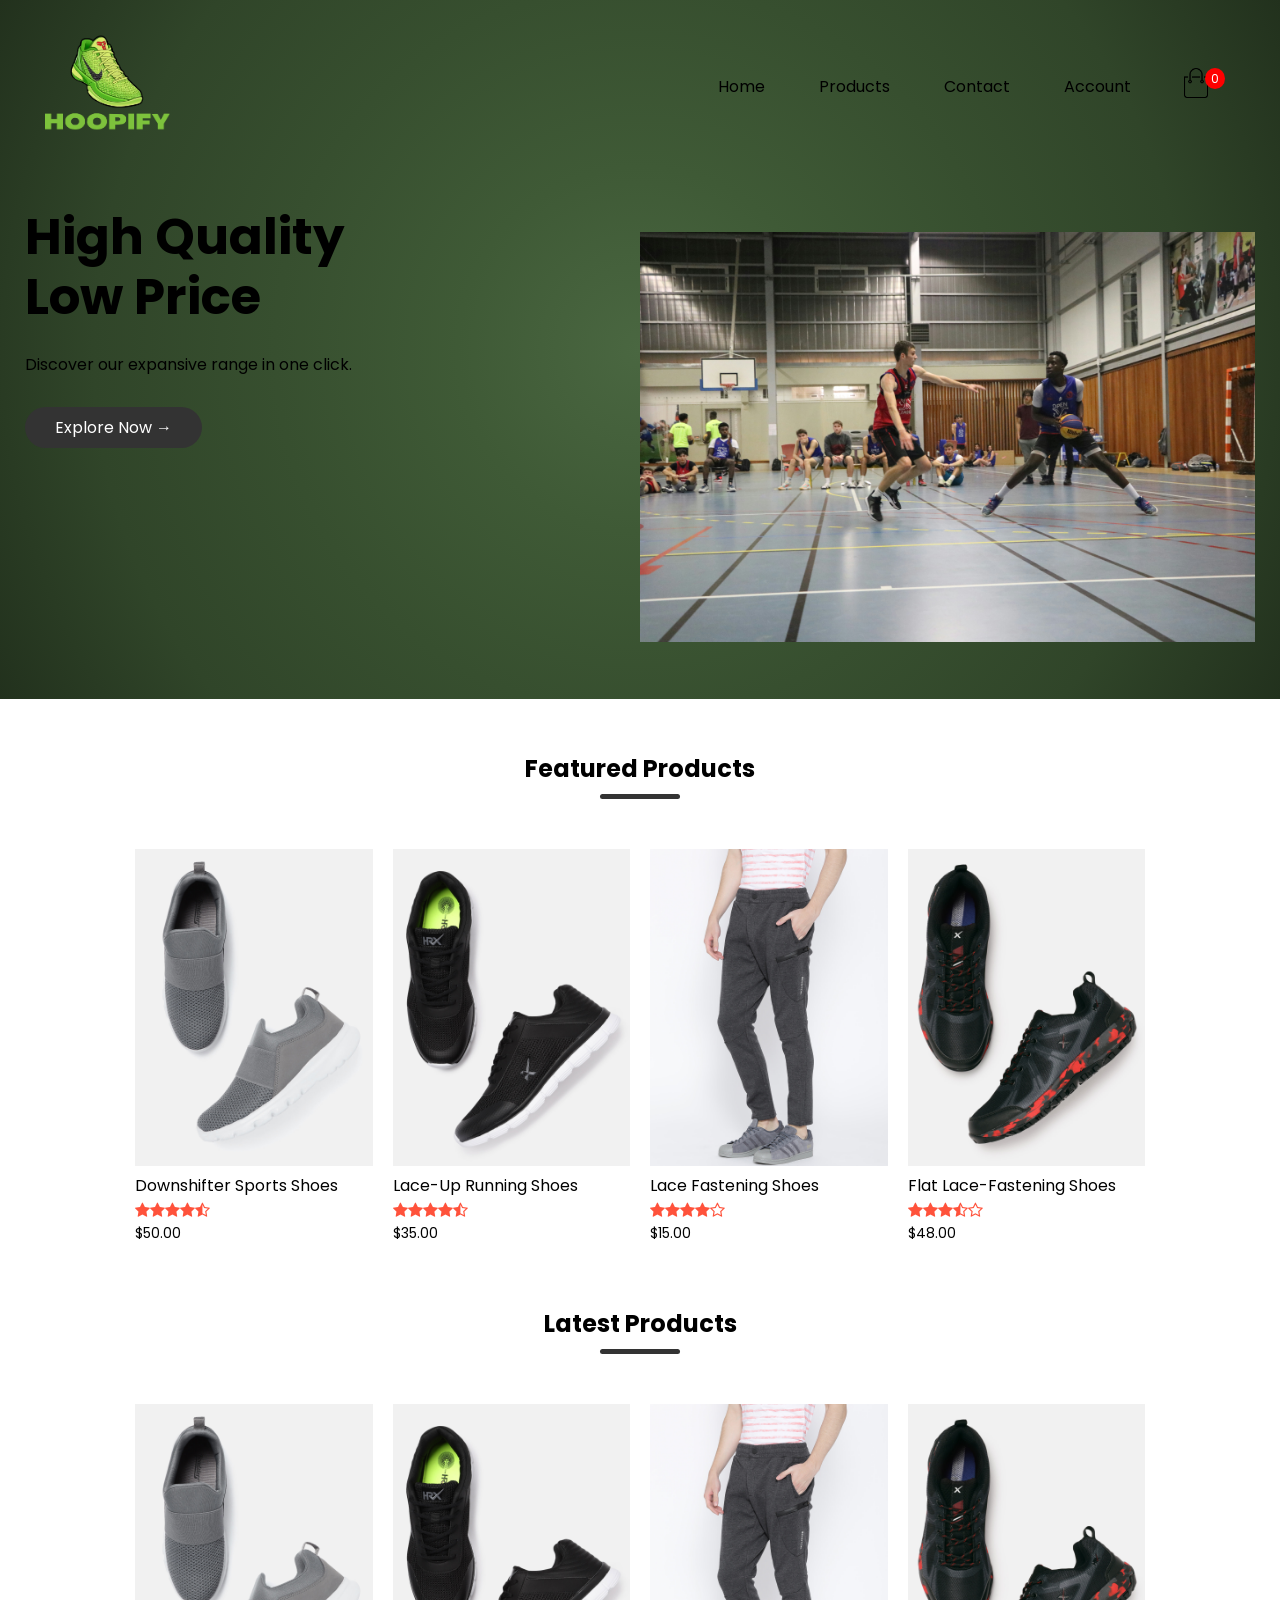
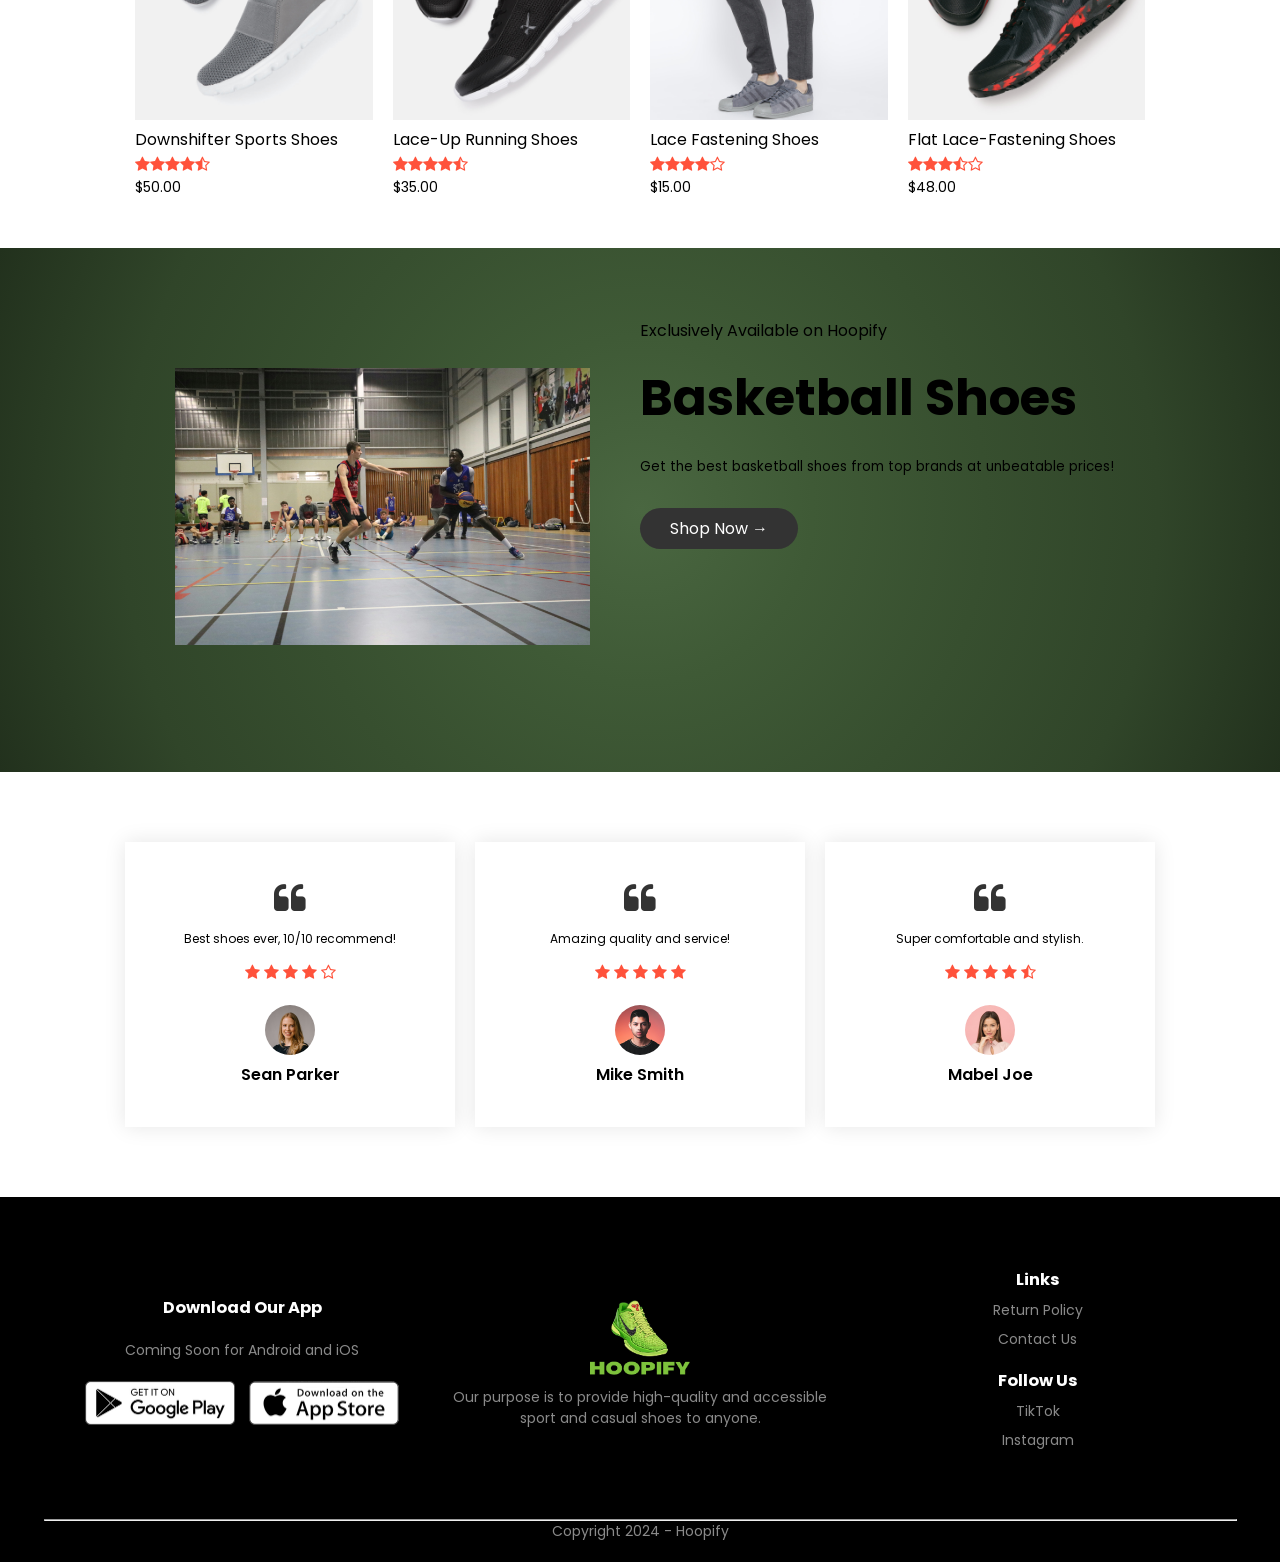
==== commit 2fad2130: "pre payment final touches" ====
--- a/index.html
+++ b/index.html
@@ -1,152 +1,151 @@
 <!doctype html>
 <html>
-  <head>
-    <meta charset="utf-8" />
-    <meta name="viewport" content="width=device-width, initial-scale=1.0" />
-    <title>Hoopify</title>
-    <link rel="stylesheet" href="style.css" />
-    <link rel="preconnect" href="https://fonts.gstatic.com" />
-    <link
-      href="https://fonts.googleapis.com/css2?family=Poppins:wght@200;300;400;500;600;700&display=swap"
-      rel="stylesheet"
-    />
-    <link
-      rel="stylesheet"
-      href="https://stackpath.bootstrapcdn.com/font-awesome/4.7.0/css/font-awesome.min.css"
-    />
-  </head>
 
-  <body>
-    <!-- Header Section -->
-    <div class="header">
-      <div class="container">
-        <div class="navbar">
-          <div class="logo">
-            <a href="index.html"><img src="images/logo.png" width="125px" /></a>
+<head>
+	<meta charset="utf-8" />
+	<meta name="viewport" content="width=device-width, initial-scale=1.0" />
+	<title>Hoopify - Home</title>
+	<link rel="stylesheet" href="style.css" />
+	<link rel="preconnect" href="https://fonts.gstatic.com" />
+	<link href="https://fonts.googleapis.com/css2?family=Poppins:wght@200;300;400;500;600;700&display=swap"
+		rel="stylesheet" />
+	<link rel="stylesheet" href="https://stackpath.bootstrapcdn.com/font-awesome/4.7.0/css/font-awesome.min.css" />
+</head>
+
+<body>
+	<!--header-->
+	<div id="header"></div>
+
+	<!--featured products-->
+	<div class="small-container">
+		<h2 class="title">Featured Products</h2>
+		<div class="row featured-products"></div>
+
+		<!--latest products-->
+		<h2 class="title">Latest Products</h2>
+		<div class="row latest-products"></div>
+	</div>
+
+	<!--offer-->
+	<div class="offer">
+		<div class="small-container">
+			<div class="row">
+				<div class="col-2">
+					<img src="images/image1.png" class="offer-img" />
+				</div>
+				<div class="col-2">
+					<p>Exclusively Available on Hoopify</p>
+					<h1>Basketball Shoes</h1>
+					<small>
+						Get the best basketball shoes from top brands at unbeatable
+						prices!
+					</small>
+					<br />
+					<a href="products.html" class="btn">Shop Now &#8594;</a>
+				</div>
+			</div>
+		</div>
+	</div>
+
+	<!--testimonials-->
+	<div class="testimonial">
+		<div class="small-container">
+			<div class="row">
+				<div class="col-3">
+					<i class="fa fa-quote-left"></i>
+					<p>Best shoes ever, 10/10 recommend!</p>
+					<div class="rating">
+						<i class="fa fa-star"></i>
+						<i class="fa fa-star"></i>
+						<i class="fa fa-star"></i>
+						<i class="fa fa-star"></i>
+						<i class="fa fa-star-o"></i>
+					</div>
+					<img src="images/user-1.png" />
+					<h3>Sean Parker</h3>
+				</div>
+				<div class="col-3">
+					<i class="fa fa-quote-left"></i>
+					<p>Amazing quality and service!</p>
+					<div class="rating">
+						<i class="fa fa-star"></i>
+						<i class="fa fa-star"></i>
+						<i class="fa fa-star"></i>
+						<i class="fa fa-star"></i>
+						<i class="fa fa-star"></i>
+					</div>
+					<img src="images/user-2.png" />
+					<h3>Mike Smith</h3>
+				</div>
+				<div class="col-3">
+					<i class="fa fa-quote-left"></i>
+					<p>Super comfortable and stylish.</p>
+					<div class="rating">
+						<i class="fa fa-star"></i>
+						<i class="fa fa-star"></i>
+						<i class="fa fa-star"></i>
+						<i class="fa fa-star"></i>
+						<i class="fa fa-star-half-o"></i>
+					</div>
+					<img src="images/user-3.png" />
+					<h3>Mabel Joe</h3>
+				</div>
+			</div>
+		</div>
+	</div>
+
+	<!--footer-->
+	<div id="footer"></div>
+
+	<!--scripts-->
+	<script type="module">
+		import {initializeCart} from "./cart.js";
+
+		async function loadContent() {
+			const headerResponse = await fetch("header.html");
+			const headerHtml = await headerResponse.text();
+			document.getElementById("header").innerHTML = headerHtml;
+
+			const customContent = `
+          <div class="row">
+            <div class="col-2">
+              <h1>High Quality <br /> Low Price</h1>
+              <p>Discover our expansive range in one click.</p>
+              <a href="products.html" class="btn">Explore Now &#8594;</a>
+            </div>
+            <div class="col-2">
+              <img src="images/image1.png" />
+            </div>
           </div>
-          <nav>
-            <ul id="MenuItems">
-              <li><a href="index.html">Home</a></li>
-              <li><a href="products.html">Products</a></li>
-              <li><a href="contact.html">Contact</a></li>
-              <li><a href="account.html">Account</a></li>
-            </ul>
-          </nav>
-          <a href="cart.html">
-            <img src="images/cart.png" width="30px" height="30px" />
-            <span id="cartCount" class="cart-count">0</span>
-          </a>
-        </div>
-        <div class="row">
-          <div class="col-2">
-            <h1>High Quality <br />Low Price</h1>
-            <p>Discover our expansive range in one click.</p>
-            <a href="products.html" class="btn">Explore Now &#8594;</a>
-          </div>
-          <div class="col-2">
-            <img src="images/image1.png" />
-          </div>
-        </div>
-      </div>
-    </div>
+        `;
+			document
+				.querySelector(".header .container")
+				.insertAdjacentHTML("beforeend", customContent);
 
-    <!-- Featured Products Section -->
-    <div class="small-container">
-      <h2 class="title">Featured Products</h2>
-      <div class="row featured-products">
-        <!-- Featured products will be dynamically added here -->
-      </div>
+			const footerResponse = await fetch("footer.html");
+			const footerHtml = await footerResponse.text();
+			document.getElementById("footer").innerHTML = footerHtml;
 
-      <!-- Latest Products Section -->
-      <h2 class="title">Latest Products</h2>
-      <div class="row latest-products">
-        <!-- Latest products will be dynamically added here -->
-      </div>
-    </div>
+			const menuToggle = document.getElementById("menu-toggle");
+			const nav = document.querySelector("nav");
 
-    <!-- Offer Section -->
-    <div class="offer">
-      <div class="small-container">
-        <div class="row">
-          <div class="col-2">
-            <img src="images/image1.png" class="offer-img" />
-          </div>
-          <div class="col-2">
-            <p>Exclusively Available on RedStore</p>
-            <h1>Sports Shoes</h1>
-            <small>
-              Buy latest collections of sports shoes online on Redstore at best
-              prices from top brands such as Adidas, Nike, Puma, Asics, and
-              Sparx at your leisure at best prices. </small
-            ><br />
-            <a href="products.html" class="btn">Buy Now &#8594;</a>
-          </div>
-        </div>
-      </div>
-    </div>
+			if (menuToggle && nav) {
+				menuToggle.addEventListener("click", () => {
+					if (nav.style.display === "block") {
+						nav.style.display = "none";
+					} else {
+						nav.style.display = "block";
+					}
+				});
+			}
 
-    <!-- Testimonial Section -->
-    <div class="testimonial">
-      <div class="small-container">
-        <div class="row">
-          <div class="col-3">
-            <i class="fa fa-quote-left"></i>
-            <p>best shoes ever fr fr ong</p>
-            <div class="rating">
-              <i class="fa fa-star"></i>
-              <i class="fa fa-star"></i>
-              <i class="fa fa-star"></i>
-              <i class="fa fa-star"></i>
-              <i class="fa fa-star-o"></i>
-            </div>
-            <img src="images/user-1.png" />
-            <h3>Sean Parker</h3>
-          </div>
-          <div class="col-3">
-            <i class="fa fa-quote-left"></i>
-            <p>amazing ong</p>
-            <div class="rating">
-              <i class="fa fa-star"></i>
-              <i class="fa fa-star"></i>
-              <i class="fa fa-star"></i>
-              <i class="fa fa-star"></i>
-              <i class="fa fa-star-o"></i>
-            </div>
-            <img src="images/user-2.png" />
-            <h3>Mike Smith</h3>
-          </div>
-          <div class="col-3">
-            <i class="fa fa-quote-left"></i>
-            <p>nice</p>
-            <div class="rating">
-              <i class="fa fa-star"></i>
-              <i class="fa fa-star"></i>
-              <i class="fa fa-star"></i>
-              <i class="fa fa-star"></i>
-              <i class="fa fa-star-o"></i>
-            </div>
-            <img src="images/user-3.png" />
-            <h3>Mabel Joe</h3>
-          </div>
-        </div>
-      </div>
-    </div>
+			initializeCart();
+		}
 
-    <!-- Footer Section -->
-    <div id="footer"></div>
+		loadContent();
+	</script>
 
-    <!-- Script -->
-    <script src="index.js" type="module"></script>
-    <script>
-      async function loadContent() {
-        const footer = await fetch("footer.html").then((response) =>
-          response.text(),
-        );
-        document.getElementById("footer").innerHTML = footer;
-      }
+	<script src="index.js" type="module"></script>
+</body>
 
-      loadContent();
-    </script>
-    <script src="cart.js" type="module"></script>
-  </body>
 </html>
--- a/style.css
+++ b/style.css
@@ -1,794 +1,985 @@
 * {
-  margin: 0;
-  padding: 0;
-  box-sizing: border-box;
+	margin: 0;
+	padding: 0;
+	box-sizing: border-box;
 }
 
 :root {
-  --base-text-colour: #000;
-  --base-item-colour: #333333;
-  --base-item-hover-colour: #1c1c1c;
-  --background-gradient-1: #4a6741;
-  --background-gradient-2: #3f5a36;
-  --background-gradient-3: #374f2f;
-  --background-gradient-4: #304529;
-  --background-gradient-5: #22311d;
+	--base-text-colour: #000;
+	--base-item-colour: #333333;
+	--base-item-hover-colour: #1c1c1c;
+	--background-gradient-1: #4a6741;
+	--background-gradient-2: #3f5a36;
+	--background-gradient-3: #374f2f;
+	--background-gradient-4: #304529;
+	--background-gradient-5: #22311d;
 }
 
 body {
-  font-family: "Poppins", sans-serif;
+	font-family: "Poppins", sans-serif;
 }
 
 /*nav menu on the left as a unordered list*/
 .navbar {
-  display: flex;
-  align-items: center;
-  padding: 20px;
+	display: flex;
+	align-items: center;
+	padding: 20px;
+	position: relative;
+	overflow: visible;
 }
 
 /*nav menu on the right as a unordered list*/
 nav {
-  flex: 1;
-  text-align: right;
+	flex: 1;
+	text-align: right;
 }
 
 /*nav menu on the right as a list but without bullet*/
 nav ul {
-  display: inline-block;
-  list-style-type: none;
+	display: inline-block;
+	list-style-type: none;
 }
 
 /*nav menu on the right as a vertically list with 50px gapping with each with underline*/
 nav ul li {
-  display: inline-block;
-  margin-right: 50px;
+	display: inline-block;
+	margin-right: 50px;
 }
 
 /*nav menu on the right as a vertically list with 50px gapping with each without underline*/
 a {
-  text-decoration: none;
-  color: var(--base-text-colour);
+	text-decoration: none;
+	color: var(--base-text-colour);
+}
+
+#menu-toggle {
+	display: none;
+	flex-direction: column;
+	gap: 5px;
+	cursor: pointer;
+}
+
+#menu-toggle div {
+	width: 25px;
+	height: 3px;
+	background: var(--base-text-colour);
+}
+
+@media (max-width: 768px) {
+	.navbar {
+		flex-wrap: wrap;
+		justify-content: space-between;
+	}
+
+	/* Hide desktop nav by default */
+	nav {
+		display: none;
+		width: 100%;
+		position: absolute;
+		top: 150px;
+		left: 0;
+		background: var(--base-item-colour);
+		box-shadow: 0 4px 6px rgba(0, 0, 0, 0.1);
+		z-index: 100;
+		padding: 10px 0;
+	}
+
+	nav ul {
+		display: flex;
+		flex-wrap: wrap;
+		justify-content: space-evenly;
+		margin: 0;
+		padding: 0;
+		list-style: none;
+	}
+
+	nav ul li {
+		flex: 1 1 25%;
+		text-align: center;
+		margin: 0;
+		padding: 0;
+	}
+
+	nav ul li a {
+		color: white;
+		text-decoration: none;
+		font-size: 12px;
+	}
+
+	#menu-toggle {
+		display: flex;
+	}
 }
 
 p {
-  color: var(--base-text-colour);
+	color: var(--base-text-colour);
 }
 
 .container {
-  max-width: 1300px;
-  margin: auto;
-  padding-left: 25px;
-  padding-right: 25px;
+	max-width: 1300px;
+	margin: auto;
+	padding-left: 25px;
+	padding-right: 25px;
 }
 
 .row {
-  display: flex;
-  align-items: center;
-  flex-wrap: wrap;
-  justify-content: space-around;
+	display: flex;
+	align-items: center;
+	flex-wrap: wrap;
+	justify-content: space-around;
 }
 
 .col-2 {
-  flex-basis: 50%;
-  min-width: 300px;
+	flex-basis: 50%;
+	min-width: 300px;
 }
 
 .col-2 img {
-  max-width: 100%;
-  padding: 50px 0;
+	max-width: 100%;
+	padding: 50px 0;
 }
 
 .col-2 h1 {
-  font-size: 50px;
-  line-height: 60px;
-  margin: 25px 0;
+	font-size: 50px;
+	line-height: 60px;
+	margin: 25px 0;
 }
 
 .btn {
-  display: inline-block;
-  background: var(--base-item-colour);
-  color: white;
-  padding: 8px 30px;
-  margin: 30px 0px;
-  border-radius: 30px;
-  transition: background 0.5s;
+	display: inline-block;
+	background: var(--base-item-colour);
+	color: white;
+	padding: 8px 30px;
+	margin: 30px 0px;
+	border-radius: 30px;
+	transition: background 0.5s;
 }
 
 .btn:hover {
-  background: var(--base-item-hover-colour);
+	background: var(--base-item-hover-colour);
 }
 
 .header {
-  background: radial-gradient(
-    circle at center,
-    var(--background-gradient-1) 0%,
-    var(--background-gradient-2) 25%,
-    var(--background-gradient-3) 50%,
-    var(--background-gradient-4) 75%,
-    var(--background-gradient-5) 100%
-  );
+	background: radial-gradient(circle at center,
+			var(--background-gradient-1) 0%,
+			var(--background-gradient-2) 25%,
+			var(--background-gradient-3) 50%,
+			var(--background-gradient-4) 75%,
+			var(--background-gradient-5) 100%);
 }
 
 .header .row {
-  margin-top: 10px;
+	margin-top: 10px;
 }
 
 .col-3 {
-  flex-basis: 30%;
-  min-width: 250px;
-  margin-bottom: 30px;
+	flex-basis: 30%;
+	min-width: 250px;
+	margin-bottom: 30px;
 }
 
 .col-3 img {
-  width: 100%;
+	width: 100%;
 }
 
 .small-container {
-  max-width: 1080px;
-  margin: auto;
-  padding-left: 25px;
-  padding-right: 25px;
+	max-width: 1080px;
+	margin: auto;
+	padding-left: 25px;
+	padding-right: 25px;
 }
 
 .col-4 {
-  flex-basis: 25%;
-  padding: 10px;
-  min-width: 200px;
-  transition: transform 0.5s;
+	flex-basis: 25%;
+	padding: 10px;
+	min-width: 200px;
+	transition: transform 0.5s;
 }
 
 .col-4 img {
-  width: 100%;
+	width: 100%;
+}
+
+@media (max-width: 768px) {
+	.col-4 {
+		min-width: 100px;
+	}
+
+	.featured-products .col-4:nth-child(4) {
+		display: none;
+	}
+
+	.latest-products .col-4:nth-child(4) {
+		display: none;
+	}
 }
 
 .title {
-  text-align: center;
-  margin: 0 auto 20px;
-  position: relative;
-  line-height: 60px;
-  color: var(--base-text-colour);
+	text-align: center;
+	margin: 0 auto 20px;
+	position: relative;
+	line-height: 60px;
+	color: var(--base-text-colour);
 }
 
 .title::after {
-  content: "";
-  background: var(--base-item-colour);
-  width: 80px;
-  height: 5px;
-  border-radius: 5px;
-  position: absolute;
-  bottom: 0;
-  left: 50%;
-  transform: translateX(-50%);
+	content: "";
+	background: var(--base-item-colour);
+	width: 80px;
+	height: 5px;
+	border-radius: 5px;
+	position: absolute;
+	bottom: 0;
+	left: 50%;
+	transform: translateX(-50%);
 }
 
 h4 {
-  color: var(--base-text-colour);
-  font-weight: normal;
+	color: var(--base-text-colour);
+	font-weight: normal;
 }
 
 .col-4 p {
-  font-size: 14px;
+	font-size: 14px;
 }
 
 .rating .fa {
-  color: #ff523b;
+	color: #ff523b;
 }
 
 .col-4:hover {
-  transform: translateY(-5px);
+	transform: translateY(-5px);
 }
 
 /*----- Under-Construction Message -----*/
 
 .account-page {
-  position: relative;
+	position: relative;
 }
 
 .account-page .overlay {
-  position: absolute;
-  top: 0;
-  left: 0;
-  width: 100%;
-  height: 100%;
-  display: flex;
-  align-items: center;
-  justify-content: center;
-  text-align: center;
-  padding: 20px;
-  box-sizing: border-box;
-  z-index: 10;
+	position: absolute;
+	top: 0;
+	left: 0;
+	width: 100%;
+	height: 100%;
+	display: flex;
+	align-items: center;
+	justify-content: center;
+	text-align: center;
+	padding: 20px;
+	box-sizing: border-box;
+	z-index: 10;
 }
 
 .account-page .overlay-background {
-  position: absolute;
-  top: 0;
-  left: 0;
-  width: 100%;
-  height: 100%;
-  background-color: rgba(51, 51, 51, 0.75);
-  z-index: -1;
+	position: absolute;
+	top: 0;
+	left: 0;
+	width: 100%;
+	height: 100%;
+	background-color: rgba(51, 51, 51, 0.75);
+	z-index: -1;
 }
 
 .account-page .overlay p {
-  color: white;
-  position: relative;
-  z-index: 1;
+	color: white;
+	position: relative;
+	z-index: 1;
 }
 
 .account-page .overlay a {
-  color: red;
-  text-decoration: underline;
+	color: red;
+	text-decoration: underline;
 }
 
 /*-----------------------offer -----------------------*/
 .offer {
-  background: radial-gradient(
-    circle at center,
-    var(--background-gradient-1) 0%,
-    var(--background-gradient-2) 25%,
-    var(--background-gradient-3) 50%,
-    var(--background-gradient-4) 75%,
-    var(--background-gradient-5) 100%
-  );
-  margin-top: 20px;
-  padding: 30px 0;
+	background: radial-gradient(circle at center,
+			var(--background-gradient-1) 0%,
+			var(--background-gradient-2) 25%,
+			var(--background-gradient-3) 50%,
+			var(--background-gradient-4) 75%,
+			var(--background-gradient-5) 100%);
+	margin-top: 20px;
+	padding: 30px 0;
 }
 
 .col-2 .offer-img {
-  padding: 50px;
+	padding: 50px;
 }
 
 small {
-  color: var(--base-text-colour);
+	color: var(--base-text-colour);
 }
 
 /*-----------------------Testimonial -----------------------*/
+/* Testimonials Section Base Styles */
 .testimonial {
-  padding-top: 30px;
+	padding-top: 30px;
 }
 
 .testimonial .col-3 {
-  text-align: center;
-  padding: 40px 20px;
-  box-shadow: 0 0 20px 0px rgba(0, 0, 0, 0.1);
-  cursor: pointer;
-  transition: transform 0.5s;
+	text-align: center;
+	padding: 40px 20px;
+	box-shadow: 0 0 20px 0px rgba(0, 0, 0, 0.1);
+	cursor: pointer;
+	transition: transform 0.5s;
 }
 
 .testimonial .col-3 img {
-  width: 50px;
-  margin-top: 20px;
-  border-radius: 50%;
+	width: 50px;
+	margin-top: 20px;
+	border-radius: 50%;
 }
 
 .testimonial .col-3:hover {
-  transform: translateY(-10px);
+	transform: translateY(-10px);
 }
 
 .fa.fa-quote-left {
-  font-size: 34px;
-  color: var(--base-item-colour);
+	font-size: 34px;
+	color: var(--base-item-colour);
 }
 
 .col-3 p {
-  font-size: 12px;
-  margin: 12px 0;
-  color: var(--base-text-colour);
+	font-size: 12px;
+	margin: 12px 0;
+	color: var(--base-text-colour);
 }
 
 .testimonial .col-3 h3 {
-  font-weight: 600;
-  color: var(--base-text-colour);
-  font-size: 16px;
+	font-weight: 600;
+	color: var(--base-text-colour);
+	font-size: 16px;
+}
+
+.testimonial .row {
+	display: grid;
+	grid-template-columns: repeat(auto-fit, minmax(150px, 1fr));
+	gap: 20px;
+}
+
+@media (max-width: 768px) {
+	.testimonial .row {
+		justify-content: space-between;
+	}
+
+	.testimonial .col-3 {
+		flex-basis: calc(100% / 3 - 10px);
+		min-width: unset;
+		margin-bottom: 15px;
+	}
+
+	.testimonial .col-3 img {
+		width: 90%;
+	}
+
+	.testimonial .row .col-3:nth-child(3) {
+		display: none;
+	}
 }
 
 /*-----------------------Brands -----------------------*/
 .brands {
-  margin: 100px auto;
+	margin: 100px auto;
 }
 
 .col-5 {
-  width: 100px;
+	width: 100px;
 }
 
 .col-5 img {
-  width: 100%;
-  cursor: pointer;
-  filter: grayscale(100%);
+	width: 100%;
+	cursor: pointer;
+	filter: grayscale(100%);
 }
 
 .col-5 img:hover {
-  filter: grayscale(0);
+	filter: grayscale(0);
 }
 
 /*-----------------------Footer -----------------------*/
 .footer {
-  background: var(--base-text-colour);
-  color: #8a8a8a;
-  font-size: 14px;
-  padding: 20px 0 20px;
-  display: flex;
-  flex-direction: column;
-  align-items: center;
+	background: var(--base-text-colour);
+	color: #8a8a8a;
+	font-size: 14px;
+	padding: 20px 0 20px;
+	display: flex;
+	flex-direction: column;
+	align-items: center;
 }
 
 .footer h3 {
-  color: white;
-  margin-top: 10px;
-  text-align: center;
+	color: white;
+	margin-top: 10px;
+	text-align: center;
 }
 
 .footer p {
-  color: #8a8a8a;
-  text-align: center;
+	color: #8a8a8a;
+	text-align: center;
 }
 
 .footer ul {
-  list-style: none;
-  padding: 0;
-  margin: 0;
+	list-style: none;
+	padding: 0;
+	margin: 0;
 }
 
 .footer ul li {
-  list-style: none;
-  margin: 8px 0;
+	list-style: none;
+	margin: 8px 0;
 }
 
 .footer ul li a {
-  text-decoration: none;
-  color: inherit;
+	text-decoration: none;
+	color: inherit;
 }
 
 .footer ul li a:hover {
-  text-decoration: underline;
+	text-decoration: underline;
 }
 
 .footer .row {
-  display: flex;
-  justify-content: center;
-  align-items: center;
-  flex-wrap: wrap;
-  width: 100%;
+	display: flex;
+	justify-content: center;
+	align-items: center;
+	flex-wrap: wrap;
+	width: 100%;
 }
 
 .footer-col-1,
 .footer-col-2,
 .footer-col-3 {
-  flex: 1;
-  min-width: 250px;
-  margin-bottom: 20px;
-  display: flex;
-  flex-direction: column;
-  align-items: center;
-  text-align: center;
+	flex: 1;
+	min-width: 250px;
+	margin-bottom: 20px;
+	display: flex;
+	flex-direction: column;
+	align-items: center;
+	text-align: center;
 }
 
 .footer-col-1 h3,
 .footer-col-1 p {
-  margin-bottom: 20px;
+	margin-bottom: 20px;
 }
 
 .footer-col-2 img {
-  width: 100px;
-  margin: 0 auto 0px;
-  display: block;
+	width: 100px;
+	margin: 0 auto 0px;
+	display: block;
 }
 
 .app-logo img {
-  width: 150px;
-  margin: 0px 5px;
-}
-
-/*-----------------------media query for menu -----------------------*/
-@media only screen and (max-width: 800px) {
-  nav ul {
-    position: absolute;
-    top: 70px;
-    left: 0;
-    background: #333;
-    width: 100%;
-    overflow: hidden;
-    transition: max-height 0.5s;
-  }
-
-  nav ul li {
-    display: block;
-    margin-right: 50px;
-    margin-top: 10px;
-    margin-bottom: 10px;
-  }
-
-  nav ul li a {
-    color: #fff;
-  }
-
-  .menu-icon {
-    display: block;
-    cursor: pointer;
-  }
-}
-
-/*-----------------------media query for less than 600 screen size(mobile device) -----------------------*/
-@media only screen and (max-width: 600px) {
-  .row {
-    text-align: center;
-  }
-
-  .col-2 .col-3 .col-4 {
-    flex-basis: 100%;
-  }
-
-  .single-product .row {
-    text-align: left;
-  }
-
-  .single-product .col-2 {
-    padding: 20px 0;
-  }
-
-  .single-product h1 {
-    font-size: 20px;
-    line-height: 32px;
-  }
-
-  .cart-info p {
-    display: none;
-  }
+	width: 150px;
+	margin: 0px 5px;
 }
 
 /*--------------------all products-----------------------------------------------*/
-.row-2 {
-  justify-content: space-between;
-  margin: 100px auto 50px;
+.row {
+	display: flex;
+	align-items: flex-start;
+	flex-wrap: wrap;
+	justify-content: space-around;
+	margin-top: 40px;
+	margin-bottom: 40px;
 }
 
 select {
-  border: 1px solid var(--base-item-colour);
-  padding: 5px;
+	border: 1px solid var(--base-item-colour);
+	padding: 5px;
 }
 
 select:focus {
-  outline: none;
-}
-
-/* Pagination Container */
+	outline: none;
+}
+
 .page-btn {
-  margin: 0 auto 80px;
-  text-align: center;
-}
-
-/* Pagination Links */
+	padding-bottom: 30px;
+	text-align: center;
+}
+
 .page-btn a {
-  display: inline-block;
-  border: 1px solid var(--base-item-colour);
-  margin-left: 10px;
-  width: 40px;
-  height: 40px;
-  text-align: center;
-  line-height: 40px;
-  cursor: pointer;
-  color: var(--base-item-colour);
-  text-decoration: none;
-  font-weight: 500;
-}
-
-/* Hover Effect for Pagination Links */
+	display: inline-block;
+	border: 1px solid var(--base-item-colour);
+	margin-left: 10px;
+	width: 40px;
+	height: 40px;
+	text-align: center;
+	line-height: 40px;
+	cursor: pointer;
+	color: var(--base-item-colour);
+	text-decoration: none;
+	font-weight: 500;
+}
+
 .page-btn a:hover {
-  background: var(--base-item-colour);
-  color: white;
-}
-
-/* Active Page Styling */
+	background: var(--base-item-colour);
+	color: white;
+}
+
 .page-btn a.active {
-  background: var(--base-item-colour);
-  color: white;
+	background: var(--base-item-colour);
+	color: white;
 }
 
 /*-----------------------single product details -----------------------*/
 
 .single-product {
-  margin-top: 80px;
+	margin-top: 80px;
+}
+
+@media (max-width: 768px) {
+	.single-product {
+		margin-top: 40px;
+	}
 }
 
 .single-product .col-2 img {
-  padding: 0;
+	padding: 0;
 }
 
 .single-product .col-2 {
-  padding: 20px;
+	padding: 20px;
+}
+
+@media (max-width: 768px) {
+	.single-product .col-2 {
+		padding: 0px;
+	}
 }
 
 .single-product h4 {
-  margin: 20px 0;
-  font-size: 22px;
-  font-weight: bold;
+	margin: 20px 0;
+	font-size: 22px;
+	font-weight: bold;
 }
 
 .single-product select {
-  display: block;
-  padding: 10px;
-  margin-top: 20px;
+	display: block;
+	padding: 10px;
+	margin-top: 20px;
 }
 
 .single-product input {
-  width: 50px;
-  height: 40px;
-  padding-left: 10px;
-  font-size: 20px;
-  margin-right: 10px;
-  border: apx solid var(--base-item-colour);
+	width: 50px;
+	height: 40px;
+	padding-left: 10px;
+	font-size: 20px;
+	margin-right: 10px;
+	border: apx solid var(--base-item-colour);
 }
 
 input:focus {
-  outline: none;
+	outline: none;
 }
 
 .single-product .fa {
-  color: var(--base-item-colour);
-  margin-left: 10px;
+	color: var(--base-item-colour);
+	margin-left: 10px;
 }
 
 .small-img-row {
-  display: flex;
-  justify-content: space-between;
+	display: flex;
+	justify-content: space-between;
 }
 
 .small-img-col {
-  flex-basis: 24%;
-  cursor: pointer;
+	flex-basis: 24%;
+	cursor: pointer;
+}
+
+.productDescription {
+	padding-bottom: 80px;
 }
 
 /*------------------------------ cart items ------------------------------*/
 .cart-page {
-  margin: 80px auto;
+	margin: 80px auto;
+}
+
+@media (max-width: 768px) {
+	.cart-page {
+		margin: 30px auto;
+	}
 }
 
 table {
-  width: 100%;
-  border-collapse: collapse;
+	width: 100%;
+	border-collapse: collapse;
+	table-layout: fixed;
 }
 
 .cart-info {
-  display: flex;
-  flex-wrap: wrap;
+	display: flex;
+	flex-wrap: nowrap;
+	align-items: center;
+}
+
+.cart-info div {
+	max-width: 200px;
+	word-wrap: break-word;
 }
 
 th {
-  text-align: left;
-  padding: 5px;
-  color: #fff;
-  background: #ff523b;
-  font-weight: normal;
+	text-align: left;
+	padding: 5px;
+	color: #fff;
+	background: #ff523b;
+	font-weight: normal;
 }
 
 td {
-  padding: 10px 5px;
+	padding: 10px 5px;
+	vertical-align: middle;
 }
 
 td input {
-  width: 40px;
-  height: 30px;
-  padding: 5px;
+	width: 40px;
+	height: 30px;
+	padding: 5px;
+	text-align: center;
 }
 
 td a {
-  color: #ff523b;
+	color: #ff523b;
 }
 
 td img {
-  width: 80px;
-  height: 80px;
-  margin-right: 10px;
+	width: 80px;
+	height: 80px;
+	margin-right: 10px;
+}
+
+td:last-child {
+	text-align: right;
+}
+
+th:last-child {
+	text-align: right;
+}
+
+.cart-item {
+	display: flex;
+	justify-content: space-between;
+	align-items: center;
+	padding: 20px 0;
+	position: relative;
+}
+
+.cart-item::before {
+	content: "";
+	position: absolute;
+	top: 0;
+	left: 5%;
+	width: 90%;
+	height: 2px;
+	background-color: #ddd;
+	border-radius: 2px;
+}
+
+.cart-item:first-child::before {
+	display: none;
+}
+
+.cart-info {
+	display: flex;
+}
+
+.cart-info img {
+	width: 100px;
+	margin-right: 20px;
+}
+
+.cart-info div {
+	max-width: 200px;
+}
+
+.quantity input {
+	width: 50px;
+	padding: 5px;
+}
+
+.subtotal {
+	font-size: 18px;
+	width: 100px;
+	text-align: right;
+	white-space: nowrap;
+}
+
+.cart-info a.remove-btn {
+	color: red;
+	text-decoration: none;
+	font-weight: bold;
+}
+
+.cart-info a.remove-btn:hover {
+	text-decoration: underline;
+	cursor: pointer;
 }
 
 .total-price {
-  display: flex;
-  justify-content: flex-end;
+	display: flex;
+	justify-content: space-between;
+	align-items: flex-start;
+	gap: 20px;
+}
+
+.total-price .left-side {
+	flex: 3;
+	margin-right: 20px;
+}
+
+.total-price .right-side {
+	flex: 1;
+	margin-left: 20px;
 }
 
 .total-price table {
-  border-top: 3px solid #ff523b;
-  width: 100%;
-  max-width: 400px;
-}
-
-td:last-child {
-  text-align: right;
-}
-
-th:last-child {
-  text-align: right;
-}
-
-/* Cart Item Styles */
-.cart-item {
-  display: flex;
-  justify-content: space-between;
-  align-items: center;
-  margin-bottom: 20px;
-}
-
-.cart-info {
-  display: flex;
-}
-
-.cart-info img {
-  width: 100px;
-  margin-right: 20px;
-}
-
-.cart-info div {
-  max-width: 200px;
-}
-
-.quantity input {
-  width: 50px;
-  padding: 5px;
-}
-
-.subtotal {
-  font-size: 18px;
-}
-
-/* Cart Count Badge */
+	border-top: 3px solid #ff523b;
+	width: 100%;
+	table-layout: fixed;
+}
+
+.total-price td,
+.total-price th {
+	width: 50%;
+	padding: 10px;
+	overflow: hidden;
+	text-overflow: ellipsis;
+	white-space: nowrap;
+}
+
+.right-side {
+	display: flex;
+	flex-direction: column;
+	align-items: center;
+	justify-content: center;
+	height: 100%;
+	text-align: center;
+}
+
+.right-side h3 {
+	padding-bottom: 10px;
+	margin: 0;
+}
+
+.right-side input {
+	width: 100%;
+	padding: 8px;
+	box-sizing: border-box;
+}
+
+.right-side button {
+	display: inline-block;
+	background: var(--base-item-colour);
+	color: white;
+	padding: 8px 30px;
+	margin: 10px 0px;
+	border-radius: 30px;
+	transition: background 0.5s;
+}
+
+.right-side button:hover {
+	background: var(--base-item-hover-colour);
+}
+
+@media (max-width: 768px) {
+	.total-price {
+		flex-direction: column;
+		gap: 20px;
+	}
+
+	.total-price .right-side {
+		order: -1;
+		width: 100%;
+		margin-left: 0;
+		text-align: left;
+	}
+
+	.total-price .right-side input,
+	.total-price .right-side button {
+		width: 100%;
+		margin-top: 10px;
+	}
+
+	.total-price .right-side h3 {
+		text-align: left;
+		margin-bottom: 10px;
+	}
+
+	.total-price .left-side {
+		width: 100%;
+		margin-right: 0;
+	}
+
+	.button-container .btn {
+		width: 100%;
+	}
+}
+
 .cart-count {
-  position: relative;
-  top: -15px;
-  left: -10px;
-  background-color: red;
-  color: white;
-  border-radius: 50%;
-  padding: 2px 6px;
-  font-size: 12px;
+	position: relative;
+	top: -15px;
+	left: -10px;
+	background-color: red;
+	color: white;
+	border-radius: 50%;
+	padding: 2px 6px;
+	font-size: 12px;
 }
 
 /*------------------------------ account-page ------------------------------*/
 .account-page {
-  padding: 50px 0;
-  background: radial-gradient(#fff, #ffd6d6);
+	padding: 50px 0;
+	background: radial-gradient(#fff, #ffd6d6);
 }
 
 .form-container {
-  background: #fff;
-  width: 300px;
-  height: 400px;
-  position: relative;
-  text-align: center;
-  padding: 20px 0;
-  margin: auto;
-  box-shadow: 0 0 20px 0px rgba(0, 0, 0, 0.1);
-  overflow: hidden;
+	background: #fff;
+	width: 300px;
+	height: 400px;
+	position: relative;
+	text-align: center;
+	padding: 20px 0;
+	margin: auto;
+	box-shadow: 0 0 20px 0px rgba(0, 0, 0, 0.1);
+	overflow: hidden;
 }
 
 .form-container span {
-  font-weight: bold;
-  padding: 0 10px;
-  color: #555;
-  cursor: pointer;
-  width: 100px;
-  display: inline-block;
+	font-weight: bold;
+	padding: 0 10px;
+	color: #555;
+	cursor: pointer;
+	width: 100px;
+	display: inline-block;
 }
 
 .form-btn {
-  display: inline-block;
+	display: inline-block;
 }
 
 .form-container form {
-  max-width: 300px;
-  padding: 0 20px;
-  position: absolute;
-  top: 130px;
-  transition: transform 1s;
+	max-width: 300px;
+	padding: 0 20px;
+	position: absolute;
+	top: 130px;
+	transition: transform 1s;
 }
 
 form input {
-  width: 100%;
-  height: 30px;
-  margin: 10px 0;
-  padding: 0 10px;
-  border: 1px solid #ccc;
+	width: 100%;
+	height: 30px;
+	margin: 10px 0;
+	padding: 0 10px;
+	border: 1px solid #ccc;
 }
 
 form .btn {
-  width: 100%;
-  border: none;
-  cursor: pointer;
-  margin: 10px 0;
+	width: 100%;
+	border: none;
+	cursor: pointer;
+	margin: 10px 0;
 }
 
 form .btn:focus {
-  outline: none;
+	outline: none;
 }
 
 #LoginForm {
-  left: -300px;
+	left: -300px;
 }
 
 #RegForm {
-  left: 0;
+	left: 0;
 }
 
 form a {
-  font-size: 12px;
+	font-size: 12px;
 }
 
 #Indicator {
-  width: 100px;
-  border: none;
-  background: #ff523b;
-  height: 3px;
-  margin-top: 8px;
-  transform: translateX(100px);
-  transition: transform 1s;
+	width: 100px;
+	border: none;
+	background: #ff523b;
+	height: 3px;
+	margin-top: 8px;
+	transform: translateX(100px);
+	transition: transform 1s;
 }
 
 /*---------------- contact-page -------------------------- */
 
 .contact-page {
-  background: radial-gradients(#fff, #ffd6d6);
-  padding-top: 50px;
-  padding-bottom: 50px;
-  display: flex;
-  justify-content: centre;
+	background: radial-gradients(#fff, #ffd6d6);
+	padding-top: 50px;
+	padding-bottom: 50px;
+	display: flex;
+	justify-content: center;
+	align-items: center;
 }
 
 .contact-container {
-  background: #fff;
-  width: 90%;
-  max-width: 500px;
-  padding: 20px;
-  border-radius: 10px;
-  box-shadow: 0 4px 10px rgba(0, 0, 0, 0.1);
+	background: #fff;
+	width: 90%;
+	max-width: 500px;
+	padding: 20px;
+	border-radius: 10px;
+	box-shadow: 0 4px 10px rgba(0, 0, 0, 0.1);
+	margin: auto;
 }
 
 .contact-container h1 {
-  text-align: center;
-  font-size: 24px;
-  margin-bottom: 20px;
-  color: #333;
-  font-weight: bold;
+	text-align: center;
+	font-size: 24px;
+	margin-bottom: 20px;
+	color: #333;
+	font-weight: bold;
 }
 
 .contact-container input,
 .contact-container textarea {
-  width: 100%;
-  padding: 10px;
-  margin: 10px 0;
-  font-size: 16px;
-  border: 1px solid #ddd;
-  border-radius: 5px;
-  box-sizing: border-box;
-  resize: none;
+	width: 100%;
+	padding: 10px;
+	margin: 10px 0;
+	font-size: 16px;
+	border: 1px solid #ddd;
+	border-radius: 5px;
+	box-sizing: border-box;
+	resize: none;
 }
 
 .contact-container input:focus,
 .contact-container textarea:focus {
-  border-color: #007bff;
-  outline: none;
-  box-shadow: 0 0 5px rgba(0, 123, 255, 0.5);
+	border-color: #007bff;
+	outline: none;
+	box-shadow: 0 0 5px rgba(0, 123, 255, 0.5);
 }
 
 .input-row {
-  display: flex;
-  gap: 10px;
+	display: flex;
+	gap: 10px;
 }
 
 .input-row input {
-  width: 50%;
+	width: 50%;
 }
 
 .contact-container .btn {
-  width: 100%;
-  background: #007bff;
-  color: #fff;
-  border: none;
-  padding: 10px;
-  font-size: 16px;
-  border-radius: 5px;
-  cursor: pointer;
-  transition: background 0.3s;
+	width: 100%;
+	background: #007bff;
+	color: #fff;
+	border: none;
+	padding: 10px;
+	font-size: 16px;
+	border-radius: 5px;
+	cursor: pointer;
+	transition: background 0.3s;
 }
 
 .contact-container .btn:hover {
-  background: #0056b3;
-}
+	background: #0056b3;
+}
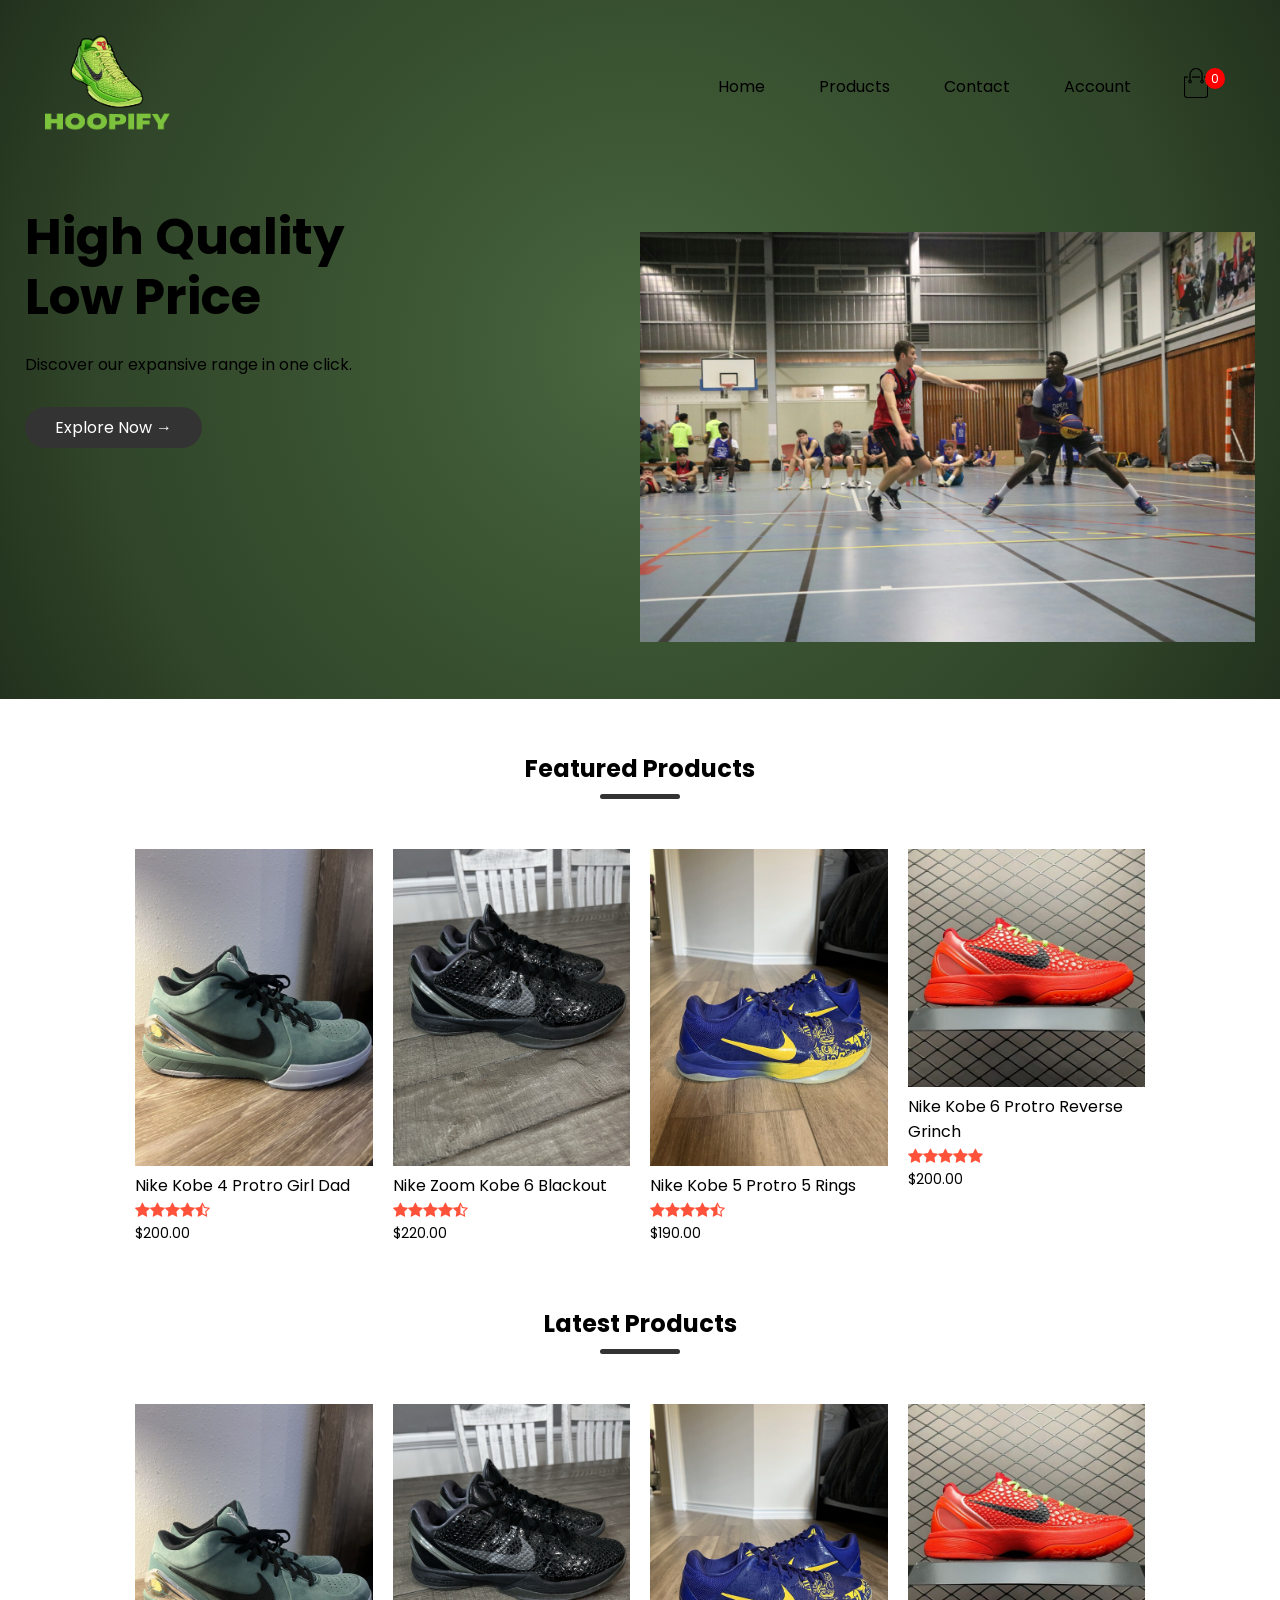
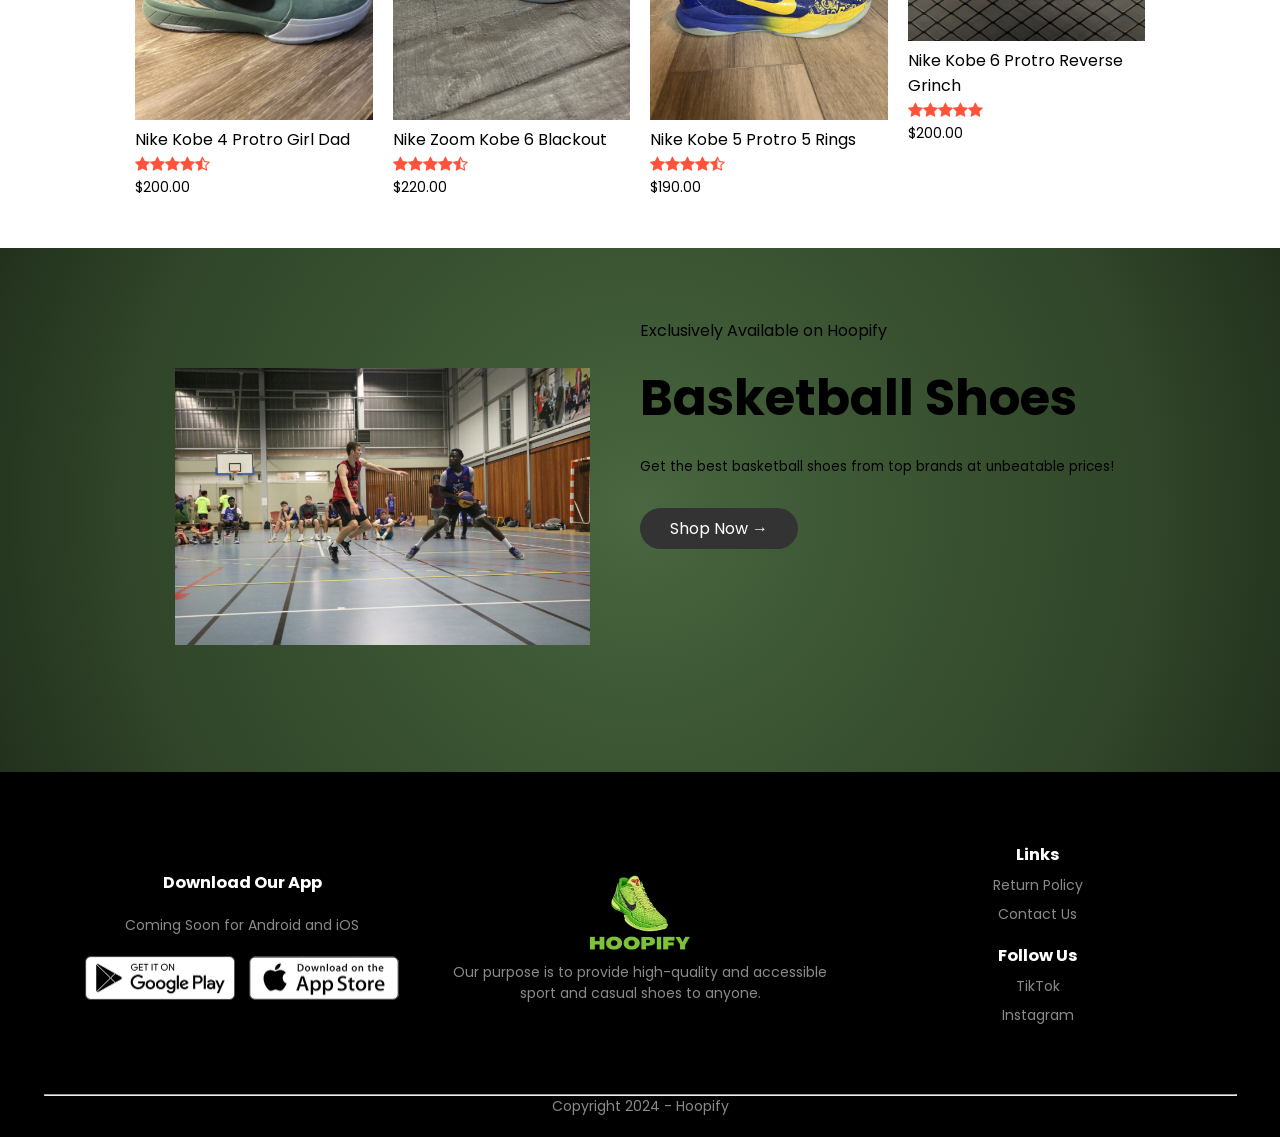
==== commit 54cc97a1: "general changes ig i forgot" ====
--- a/index.html
+++ b/index.html
@@ -42,53 +42,6 @@
 					</small>
 					<br />
 					<a href="products.html" class="btn">Shop Now &#8594;</a>
-				</div>
-			</div>
-		</div>
-	</div>
-
-	<!--testimonials-->
-	<div class="testimonial">
-		<div class="small-container">
-			<div class="row">
-				<div class="col-3">
-					<i class="fa fa-quote-left"></i>
-					<p>Best shoes ever, 10/10 recommend!</p>
-					<div class="rating">
-						<i class="fa fa-star"></i>
-						<i class="fa fa-star"></i>
-						<i class="fa fa-star"></i>
-						<i class="fa fa-star"></i>
-						<i class="fa fa-star-o"></i>
-					</div>
-					<img src="images/user-1.png" />
-					<h3>Sean Parker</h3>
-				</div>
-				<div class="col-3">
-					<i class="fa fa-quote-left"></i>
-					<p>Amazing quality and service!</p>
-					<div class="rating">
-						<i class="fa fa-star"></i>
-						<i class="fa fa-star"></i>
-						<i class="fa fa-star"></i>
-						<i class="fa fa-star"></i>
-						<i class="fa fa-star"></i>
-					</div>
-					<img src="images/user-2.png" />
-					<h3>Mike Smith</h3>
-				</div>
-				<div class="col-3">
-					<i class="fa fa-quote-left"></i>
-					<p>Super comfortable and stylish.</p>
-					<div class="rating">
-						<i class="fa fa-star"></i>
-						<i class="fa fa-star"></i>
-						<i class="fa fa-star"></i>
-						<i class="fa fa-star"></i>
-						<i class="fa fa-star-half-o"></i>
-					</div>
-					<img src="images/user-3.png" />
-					<h3>Mabel Joe</h3>
 				</div>
 			</div>
 		</div>
